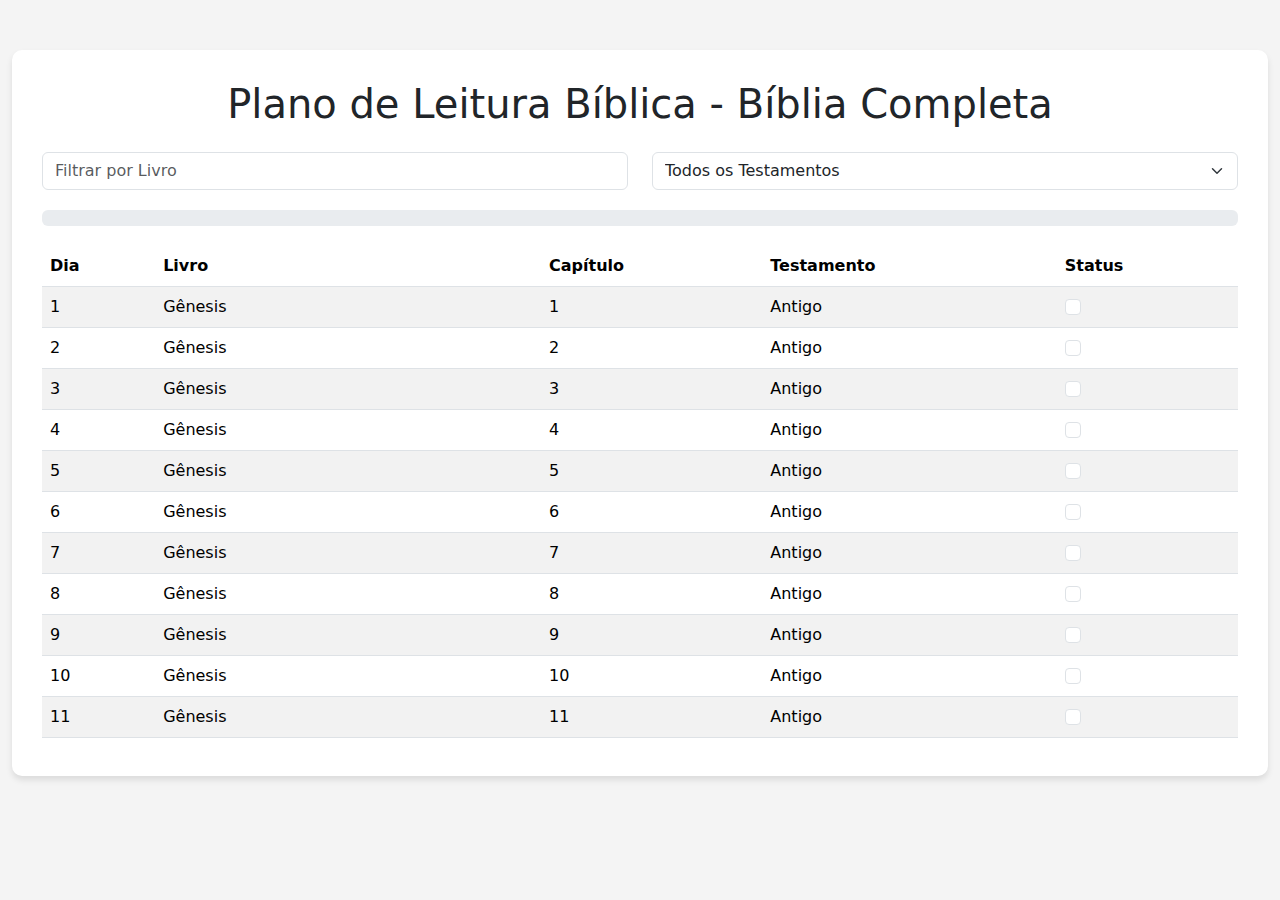
==== leitura-completa.html @ 73032c31 "1,0" ====
<!DOCTYPE html>
<html lang="pt-BR">
<head>
    <meta charset="UTF-8">
    <meta name="viewport" content="width=device-width, initial-scale=1.0">
    <title>Plano de Leitura Bíblica - Bíblia Completa</title>
    <!-- Bootstrap CSS -->
    <link href="https://cdn.jsdelivr.net/npm/bootstrap@5.2.3/dist/css/bootstrap.min.css" rel="stylesheet">
    <style>
        body { 
            background-color: #f4f4f4; 
        }
        .plano-leitura { 
            background-color: white; 
            border-radius: 10px; 
            box-shadow: 0 4px 6px rgba(0,0,0,0.1);
            padding: 30px; 
            margin-top: 50px; 
        }
        .tabela-leitura { 
            max-height: 500px; 
            overflow-y: auto; 
        }
        .progresso-container {
            margin-bottom: 20px;
        }
        .filtros {
            margin-bottom: 20px;
        }
    </style>
</head>
<body>
    <div class="container-fluid">
        <div class="plano-leitura">
            <h1 class="text-center mb-4">Plano de Leitura Bíblica - Bíblia Completa</h1>
            
            <div class="row filtros">
                <div class="col-md-6">
                    <input type="text" id="filtro-livro" class="form-control" placeholder="Filtrar por Livro">
                </div>
                <div class="col-md-6">
                    <select id="filtro-testamento" class="form-select">
                        <option value="">Todos os Testamentos</option>
                        <option value="Antigo">Antigo Testamento</option>
                        <option value="Novo">Novo Testamento</option>
                    </select>
                </div>
            </div>

            <div class="progresso-container">
                <div class="progress">
                    <div id="progress-bar" class="progress-bar" role="progressbar" style="width: 0%">0%</div>
                </div>
            </div>

            <div class="tabela-leitura">
                <table class="table table-striped table-hover">
                    <thead>
                        <tr>
                            <th>Dia</th>
                            <th>Livro</th>
                            <th>Capítulo</th>
                            <th>Testamento</th>
                            <th>Status</th>
                        </tr>
                    </thead>
                    <tbody id="tabelaLeitura">
                        <!-- Conteúdo será preenchido por JavaScript -->
                    </tbody>
                </table>
            </div>
        </div>
    </div>

    <!-- Bootstrap JS -->
    <script src="https://cdn.jsdelivr.net/npm/bootstrap@5.2.3/dist/js/bootstrap.bundle.min.js"></script>
    
    <script>
        // Plano de Leitura Bíblica Completo
        const planoDeLeitura = (() => {
            const livrosAntigo = [
                "Gênesis", "Êxodo", "Levítico", "Números", "Deuteronômio", 
                "Josué", "Juízes", "Rute", "1 Samuel", "2 Samuel", 
                "1 Reis", "2 Reis", "1 Crônicas", "2 Crônicas", "Esdras", 
                "Neemias", "Ester", "Jó", "Salmos", "Provérbios", 
                "Eclesiastes", "Cantares", "Isaías", "Jeremias", "Lamentações", 
                "Ezequiel", "Daniel", "Oséias", "Joel", "Amós", 
                "Obadias", "Jonas", "Miqueias", "Naum", "Habacuque", 
                "Sofonias", "Ageu", "Zacarias", "Malaquias"
            ];

            const livrosNovo = [
                "Mateus", "Marcos", "Lucas", "João", "Atos", 
                "Romanos", "1 Coríntios", "2 Coríntios", "Gálatas", "Efésios", 
                "Filipenses", "Colossenses", "1 Tessalonicenses", "2 Tessalonicenses", 
                "1 Timóteo", "2 Timóteo", "Tito", "Filemom", "Hebreus", 
                "Tiago", "1 Pedro", "2 Pedro", "1 João", "2 João", 
                "3 João", "Judas", "Apocalipse"
            ];

            function gerarPlanoDeLeitura() {
                const planoCompleto = [];
                let diaAtual = 1;

                // Função para obter número de capítulos
                function obterCapitulos(livro) {
                    const capitulos = {
                        "Gênesis": 50, "Êxodo": 40, "Levítico": 27, "Números": 36, 
                        "Deuteronômio": 34, "Josué": 24, "Juízes": 21, "Rute": 4, 
                        "1 Samuel": 31, "2 Samuel": 24, "1 Reis": 22, "2 Reis": 25, 
                        "1 Crônicas": 29, "2 Crônicas": 36, "Esdras": 10, "Neemias": 13, 
                        "Ester": 10, "Jó": 42, "Salmos": 150, "Provérbios": 31, 
                        "Eclesiastes": 12, "Cantares": 8, "Isaías": 66, "Jeremias": 52, 
                        "Lamentações": 5, "Ezequiel": 48, "Daniel": 12, "Oséias": 14, 
                        "Joel": 3, "Amós": 9, "Obadias": 1, "Jonas": 4, "Miqueias": 7, 
                        "Naum": 3, "Habacuque": 3, "Sofonias": 3, "Ageu": 2, 
                        "Zacarias": 14, "Malaquias": 4,

                        "Mateus": 28, "Marcos": 16, "Lucas": 24, "João": 21, "Atos": 28, 
                        "Romanos": 16, "1 Coríntios": 16, "2 Coríntios": 13, "Gálatas": 6, 
                        "Efésios": 6, "Filipenses": 4, "Colossenses": 4, 
                        "1 Tessalonicenses": 5, "2 Tessalonicenses": 3, 
                        "1 Timóteo": 6, "2 Timóteo": 4, "Tito": 3, "Filemom": 1, 
                        "Hebreus": 13, "Tiago": 5, "1 Pedro": 5, "2 Pedro": 3, 
                        "1 João": 5, "2 João": 1, "3 João": 1, "Judas": 1, "Apocalipse": 22
                    };
                    return capitulos[livro] || 1;
                }

                // Combinar e distribuir livros
                const todosLivros = [...livrosAntigo, ...livrosNovo];
                const totalDias = 365;

                todosLivros.forEach(livro => {
                    const totalCapitulos = obterCapitulos(livro);
                    
                    for (let capitulo = 1; capitulo <= totalCapitulos; capitulo++) {
                        planoCompleto.push({
                            dia: diaAtual,
                            livro: livro,
                            capitulo: capitulo,
                            testamento: livrosAntigo.includes(livro) ? "Antigo" : "Novo"
                        });

                        diaAtual++;
                        if (diaAtual > totalDias) {
                            diaAtual = 1;
                        }
                    }
                });

                return planoCompleto;
            }

            return gerarPlanoDeLeitura();
        })();

        function preencherTabelaLeitura(dadosFiltrados) {
            const tbody = document.getElementById('tabelaLeitura');
            tbody.innerHTML = ''; // Limpar conteúdo anterior

            dadosFiltrados.forEach(leitura => {
                const tr = document.createElement('tr');
                tr.innerHTML = `
                    <td>${leitura.dia}</td>
                    <td>${leitura.livro}</td>
                    <td>${leitura.capitulo}</td>
                    <td>${leitura.testamento}</td>
                    <td>
                        <input type="checkbox" class="form-check-input leitura-check" 
                               data-dia="${leitura.dia}" data-livro="${leitura.livro}">
                    </td>
                `;
                tbody.appendChild(tr);
            });

            configurarProgresso();
        }

        function configurarFiltros() {
            const filtroLivro = document.getElementById('filtro-livro');
            const filtroTestamento = document.getElementById('filtro-testamento');

            function filtrarPlano() {
                const termoBusca = filtroLivro.value.toLowerCase();
                const testamentoSelecionado = filtroTestamento.value;

                const dadosFiltrados = planoDeLeitura.filter(leitura => {
                    const correspondeLivro = leitura.livro.toLowerCase().includes(termoBusca);
                    const correspondeTeste = testamentoSelecionado === "" || 
                        leitura.testamento === testamentoSelecionado;
                    
                    return correspondeLivro && correspondeTeste;
                });

                preencherTabelaLeitura(dadosFiltrados);
            }

            filtroLivro.addEventListener('input', filtrarPlano);
            filtroTestamento.addEventListener('change', filtrarPlano);
        }

        function configurarProgresso() {
            const checkboxes = document.querySelectorAll('.leitura-check');
            const progressBar = document.getElementById('progress-bar');

            // Carregar estado salvo
            checkboxes.forEach(checkbox => {
                const dia = checkbox.getAttribute('data-dia');
                const livro = checkbox.getAttribute('data-livro');
                const chave = `leitura_${livro}_dia_${dia}`;
                const lido = localStorage.getItem(chave);
                checkbox.checked = lido === 'true';
            });

            // Atualizar progresso
            function atualizarProgresso() {
                const totalLeituras = checkboxes.length;
                const leiturasConcluidas = Array.from(checkboxes).filter(cb => cb.checked).length;
                const porcentagem = (leiturasConcluidas / totalLeituras) * 100;

                progressBar.style.width = `${porcentagem}%`;
                progressBar.textContent = `${porcentagem.toFixed(0)}%`;
            }

            // Evento de mudança para cada checkbox
            checkboxes.forEach(checkbox => {
                checkbox.addEventListener('change', function() {
                    const dia = this.getAttribute('data-dia');
                    const livro = this.getAttribute('data-livro');
                    const chave = `leitura_${livro}_dia_${dia}`;
                    localStorage.setItem(chave, this.checked);
                    atualizarProgresso();
                });
            });

            // Chamar uma vez para configurar o progresso inicial
            atualizarProgresso();
        }

        // Inicialização
        document.addEventListener('DOMContentLoaded', () => {
            preencherTabelaLeitura(planoDeLeitura);
            configurarFiltros();
        });
    </script>
</body>
</html>
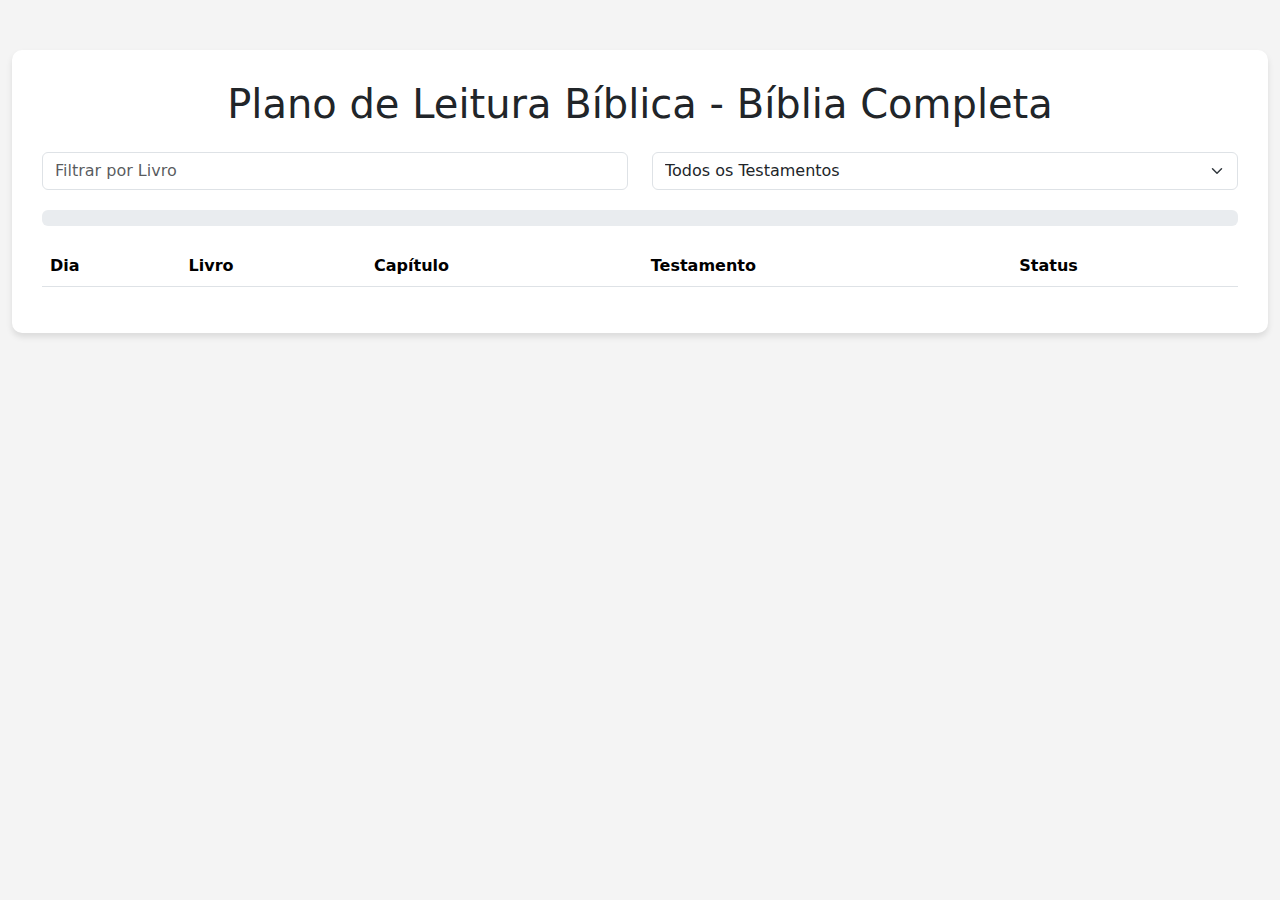
==== commit 58cadb97: "Update leitura-completa.html" ====
--- a/leitura-completa.html
+++ b/leitura-completa.html
@@ -76,173 +76,569 @@
     <script src="https://cdn.jsdelivr.net/npm/bootstrap@5.2.3/dist/js/bootstrap.bundle.min.js"></script>
     
     <script>
-        // Plano de Leitura Bíblica Completo
-        const planoDeLeitura = (() => {
-            const livrosAntigo = [
-                "Gênesis", "Êxodo", "Levítico", "Números", "Deuteronômio", 
-                "Josué", "Juízes", "Rute", "1 Samuel", "2 Samuel", 
-                "1 Reis", "2 Reis", "1 Crônicas", "2 Crônicas", "Esdras", 
-                "Neemias", "Ester", "Jó", "Salmos", "Provérbios", 
-                "Eclesiastes", "Cantares", "Isaías", "Jeremias", "Lamentações", 
-                "Ezequiel", "Daniel", "Oséias", "Joel", "Amós", 
-                "Obadias", "Jonas", "Miqueias", "Naum", "Habacuque", 
-                "Sofonias", "Ageu", "Zacarias", "Malaquias"
-            ];
-
-            const livrosNovo = [
-                "Mateus", "Marcos", "Lucas", "João", "Atos", 
-                "Romanos", "1 Coríntios", "2 Coríntios", "Gálatas", "Efésios", 
-                "Filipenses", "Colossenses", "1 Tessalonicenses", "2 Tessalonicenses", 
-                "1 Timóteo", "2 Timóteo", "Tito", "Filemom", "Hebreus", 
-                "Tiago", "1 Pedro", "2 Pedro", "1 João", "2 João", 
-                "3 João", "Judas", "Apocalipse"
-            ];
-
-            function gerarPlanoDeLeitura() {
-                const planoCompleto = [];
-                let diaAtual = 1;
-
-                // Função para obter número de capítulos
-                function obterCapitulos(livro) {
-                    const capitulos = {
-                        "Gênesis": 50, "Êxodo": 40, "Levítico": 27, "Números": 36, 
-                        "Deuteronômio": 34, "Josué": 24, "Juízes": 21, "Rute": 4, 
-                        "1 Samuel": 31, "2 Samuel": 24, "1 Reis": 22, "2 Reis": 25, 
-                        "1 Crônicas": 29, "2 Crônicas": 36, "Esdras": 10, "Neemias": 13, 
-                        "Ester": 10, "Jó": 42, "Salmos": 150, "Provérbios": 31, 
-                        "Eclesiastes": 12, "Cantares": 8, "Isaías": 66, "Jeremias": 52, 
-                        "Lamentações": 5, "Ezequiel": 48, "Daniel": 12, "Oséias": 14, 
-                        "Joel": 3, "Amós": 9, "Obadias": 1, "Jonas": 4, "Miqueias": 7, 
-                        "Naum": 3, "Habacuque": 3, "Sofonias": 3, "Ageu": 2, 
-                        "Zacarias": 14, "Malaquias": 4,
-
-                        "Mateus": 28, "Marcos": 16, "Lucas": 24, "João": 21, "Atos": 28, 
-                        "Romanos": 16, "1 Coríntios": 16, "2 Coríntios": 13, "Gálatas": 6, 
-                        "Efésios": 6, "Filipenses": 4, "Colossenses": 4, 
-                        "1 Tessalonicenses": 5, "2 Tessalonicenses": 3, 
-                        "1 Timóteo": 6, "2 Timóteo": 4, "Tito": 3, "Filemom": 1, 
-                        "Hebreus": 13, "Tiago": 5, "1 Pedro": 5, "2 Pedro": 3, 
-                        "1 João": 5, "2 João": 1, "3 João": 1, "Judas": 1, "Apocalipse": 22
-                    };
-                    return capitulos[livro] || 1;
-                }
-
-                // Combinar e distribuir livros
-                const todosLivros = [...livrosAntigo, ...livrosNovo];
-                const totalDias = 365;
-
-                todosLivros.forEach(livro => {
-                    const totalCapitulos = obterCapitulos(livro);
-                    
-                    for (let capitulo = 1; capitulo <= totalCapitulos; capitulo++) {
-                        planoCompleto.push({
-                            dia: diaAtual,
-                            livro: livro,
-                            capitulo: capitulo,
-                            testamento: livrosAntigo.includes(livro) ? "Antigo" : "Novo"
-                        });
-
-                        diaAtual++;
-                        if (diaAtual > totalDias) {
-                            diaAtual = 1;
-                        }
-                    }
-                });
-
-                return planoCompleto;
-            }
-
-            return gerarPlanoDeLeitura();
-        })();
-
-        function preencherTabelaLeitura(dadosFiltrados) {
-            const tbody = document.getElementById('tabelaLeitura');
-            tbody.innerHTML = ''; // Limpar conteúdo anterior
-
-            dadosFiltrados.forEach(leitura => {
-                const tr = document.createElement('tr');
-                tr.innerHTML = `
-                    <td>${leitura.dia}</td>
-                    <td>${leitura.livro}</td>
-                    <td>${leitura.capitulo}</td>
-                    <td>${leitura.testamento}</td>
-                    <td>
-                        <input type="checkbox" class="form-check-input leitura-check" 
-                               data-dia="${leitura.dia}" data-livro="${leitura.livro}">
-                    </td>
-                `;
-                tbody.appendChild(tr);
-            });
-
-            configurarProgresso();
+        // Plano de Leitura Completo - 365 dias
+        const planoLeitura = [
+            // Janeiro (Dias 1-31)
+            { dia: 1, leitura: "Gênesis 1-3" },
+            { dia: 2, leitura: "Gênesis 4-7" },
+            { dia: 3, leitura: "Gênesis 8-11" },
+            { dia: 4, leitura: "Gênesis 12-15" },
+            { dia: 5, leitura: "Gênesis 16-18" },
+            { dia: 6, leitura: "Gênesis 19-21" },
+            { dia: 7, leitura: "Gênesis 22-24" },
+            { dia: 8, leitura: "Gênesis 25-27" },
+            { dia: 9, leitura: "Gênesis 28-30" },
+            { dia: 10, leitura: "Gênesis 31-33" },
+            { dia: 11, leitura: "Gênesis 34-36" },
+            { dia: 12, leitura: "Gênesis 37-39" },
+            { dia: 13, leitura: "Gênesis 40-42" },
+            { dia: 14, leitura: "Gênesis 43-45" },
+            { dia: 15, leitura: "Gênesis 46-47" },
+            { dia: 16, leitura: "Gênesis 48-50" },
+            { dia: 17, leitura: "Êxodo 1-4" },
+            { dia: 18, leitura: "Êxodo 5-7" },
+            { dia: 19, leitura: "Êxodo 8-10" },
+            { dia: 20, leitura: "Êxodo 11-13" },
+            { dia: 21, leitura: "Êxodo 14-17" },
+            { dia: 22, leitura: "Êxodo 18-20" },
+            { dia: 23, leitura: "Êxodo 21-24" },
+            { dia: 24, leitura: "Êxodo 25-27" },
+            { dia: 25, leitura: "Êxodo 28-31" },
+            { dia: 26, leitura: "Êxodo 32-34" },
+            { dia: 27, leitura: "Êxodo 35-37" },
+            { dia: 28, leitura: "Êxodo 38-40" },
+            { dia: 29, leitura: "Levítico 1-4" },
+            { dia: 30, leitura: "Levítico 5-7" },
+            { dia: 31, leitura: "Levítico 8-10" },
+    
+            // Fevereiro (Dias 32-59)
+            { dia: 32, leitura: "Levítico 11-13" },
+            { dia: 33, leitura: "Levítico 14-16" },
+            { dia: 34, leitura: "Levítico 17-19" },
+            { dia: 35, leitura: "Levítico 20-23" },
+            { dia: 36, leitura: "Levítico 24-27" },
+            { dia: 37, leitura: "Números 1-4" },
+            { dia: 38, leitura: "Números 5-7" },
+            { dia: 39, leitura: "Números 8-10" },
+            { dia: 40, leitura: "Números 11-13" },
+            { dia: 41, leitura: "Números 14-16" },
+            { dia: 42, leitura: "Números 17-19" },
+            { dia: 43, leitura: "Números 20-22" },
+            { dia: 44, leitura: "Números 23-25" },
+            { dia: 45, leitura: "Números 26-28" },
+            { dia: 46, leitura: "Números 29-31" },
+            { dia: 47, leitura: "Números 32-34" },
+            { dia: 48, leitura: "Números 35-36" },
+            { dia: 49, leitura: "Deuteronômio 1-3" },
+            { dia: 50, leitura: "Deuteronômio 4-6" },
+            { dia: 51, leitura: "Deuteronômio 7-9" },
+            { dia: 52, leitura: "Deuteronômio 10-12" },
+            { dia: 53, leitura: "Deuteronômio 13-15" },
+            { dia: 54, leitura: "Deuteronômio 16-18" },
+            { dia: 55, leitura: "Deuteronômio 19-21" },
+            { dia: 56, leitura: "Deuteronômio 22-24" },
+            { dia: 57, leitura: "Deuteronômio 25-27" },
+            { dia: 58, leitura: "Deuteronômio 28-30" },
+            { dia: 59, leitura: "Deuteronômio 31-34" },
+    
+            // Março (Dias 60-90)
+            { dia: 60, leitura: "Josué 1-4" },
+            { dia: 61, leitura: "Josué 5-7" },
+            { dia: 62, leitura: "Josué 8-10" },
+            { dia: 63, leitura: "Josué 11-13" },
+            { dia: 64, leitura: "Josué 14-17" },
+            { dia: 65, leitura: "Josué 18-21" },
+            { dia: 66, leitura: "Josué 22-24" },
+            { dia: 67, leitura: "Juízes 1-3" },
+            { dia: 68, leitura: "Juízes 4-6" },
+            { dia: 69, leitura: "Juízes 7-9" },
+            { dia: 70, leitura: "Juízes 10-12" },
+            { dia: 71, leitura: "Juízes 13-15" },
+            { dia: 72, leitura: "Juízes 16-18" },
+            { dia: 73, leitura: "Juízes 19-21" },
+            { dia: 74, leitura: "Rute 1-4" },
+            { dia: 75, leitura: "1 Samuel 1-3" },
+            { dia: 76, leitura: "1 Samuel 4-7" },
+            { dia: 77, leitura: "1 Samuel 8-10" },
+            { dia: 78, leitura: "1 Samuel 11-13" },
+            { dia: 79, leitura: "1 Samuel 14-16" },
+            { dia: 80, leitura: "1 Samuel 17-19" },
+            { dia: 81, leitura: "1 Samuel 20-22" },
+            { dia: 82, leitura: "1 Samuel 23-25" },
+            { dia: 83, leitura: "1 Samuel 26-28" },
+            { dia: 84, leitura: "1 Samuel 29-31" },
+            { dia: 85, leitura: "2 Samuel 1-3" },
+            { dia: 86, leitura: "2 Samuel 4-7" },
+            { dia: 87, leitura: "2 Samuel 8-11" },
+            { dia: 88, leitura: "2 Samuel 12-14" },
+            { dia: 89, leitura: "2 Samuel 15-17" },
+            { dia: 90, leitura: "2 Samuel 18-20" },
+    
+            // Abril (Dias 91-120)
+            { dia: 91, leitura: "2 Samuel 21-24" },
+            { dia: 92, leitura: "1 Reis 1-3" },
+            { dia: 93, leitura: "1 Reis 4-6" },
+            { dia: 94, leitura: "1 Reis 7-9" },
+            { dia: 95, leitura: "1 Reis 10-12" },
+            { dia: 96, leitura: "1 Reis 13-15" },
+            { dia: 97, leitura: "1 Reis 16-18" },
+            { dia: 98, leitura: "1 Reis 19-22" },
+            { dia: 99, leitura: "2 Reis 1-3" },
+            { dia: 100, leitura: "2 Reis 4-6" },
+            { dia: 101, leitura: "2 Reis 7-9" },
+            { dia: 102, leitura: "2 Reis 10-12" },
+            { dia: 103, leitura: "2 Reis 13-15" },
+            { dia: 104, leitura: "2 Reis 16-18" },
+            { dia: 105, leitura: "2 Reis 19-21" },
+            { dia: 106, leitura: "2 Reis 22-25" },
+            { dia: 107, leitura: "1 Crônicas 1-3" },
+            { dia: 108, leitura: "1 Crônicas 4-6" },
+            { dia: 109, leitura: "1 Crônicas 7-9" },
+            { dia: 110, leitura: "1 Crônicas 10-13" },
+            { dia: 111, leitura: "1 Crônicas 14-16" },
+            { dia: 112, leitura: "1 Crônicas 17-19" },
+            { dia: 113, leitura: "1 Crônicas 20-23" },
+            { dia: 114, leitura: "1 Crônicas 24-26" },
+            { dia: 115, leitura: "1 Crônicas 27-29" },
+            { dia: 116, leitura: "2 Crônicas 1-4" },
+            { dia: 117, leitura: "2 Crônicas 5-7" },
+            { dia: 118, leitura: "2 Crônicas 8-11" },
+            { dia: 119, leitura: "2 Crônicas 12-15" },
+            { dia: 120, leitura: "2 Crônicas 16-19" },
+    
+            // Maio (Dias 121-151)
+            { dia: 121, leitura: "2 Crônicas 20-22" },
+            { dia: 122, leitura: "2 Crônicas 23-25" },
+            { dia: 123, leitura: "2 Crônicas 26-28" },
+            { dia: 124, leitura: "2 Crônicas 29-31" },
+            { dia: 125, leitura: "2 Crônicas 32-34" },
+            { dia: 126, leitura: "2 Crônicas 35-36" },
+            { dia: 127, leitura: "Esdras 1-4" },
+            { dia: 128, leitura: "Esdras 5-7" },
+            { dia: 129, leitura: "Esdras 8-10" },
+            { dia: 130, leitura: "Neemias 1-3" },
+            { dia: 131, leitura: "Neemias 4-6" },
+            { dia: 132, leitura: "Neemias 7-9" },
+            { dia: 133, leitura: "Neemias 10-13" },
+            { dia: 134, leitura: "Ester 1-3" },
+            { dia: 135, leitura: "Ester 4-7" },
+            { dia: 136, leitura: "Ester 8-10" },
+            { dia: 137, leitura: "Jó 1-4" },
+            { dia: 138, leitura: "Jó 5-7" },
+            { dia: 139, leitura: "Jó 8-10" },
+            { dia: 140, leitura: "Jó 11-13" },
+            { dia: 141, leitura: "Jó 14-16" },
+            { dia: 142, leitura: "Jó 17-20" },
+            { dia: 143, leitura: "Jó 21-24" },
+            { dia: 144, leitura: "Jó 25-28" },
+            { dia: 145, leitura: "Jó 29-31" },
+            { dia: 146, leitura: "Jó 32-34" },
+            { dia: 147, leitura: "Jó 35-37" },
+            { dia: 148, leitura: "Jó 38-39" },
+            { dia: 149, leitura: "Jó 40-42" },
+            { dia: 150, leitura: "Salmos 1-3" },
+            { dia: 151, leitura: "Salmos 4-6" },
+            <script>
+    // Plano de Leitura Completo - 365 dias
+    const planoLeitura = [
+        // Janeiro (Dias 1-31)
+        { dia: 1, leitura: "Gênesis 1-3" },
+        { dia: 2, leitura: "Gênesis 4-7" },
+        { dia: 3, leitura: "Gênesis 8-11" },
+        { dia: 4, leitura: "Gênesis 12-15" },
+        { dia: 5, leitura: "Gênesis 16-18" },
+        { dia: 6, leitura: "Gênesis 19-21" },
+        { dia: 7, leitura: "Gênesis 22-24" },
+        { dia: 8, leitura: "Gênesis 25-27" },
+        { dia: 9, leitura: "Gênesis 28-30" },
+        { dia: 10, leitura: "Gênesis 31-33" },
+        { dia: 11, leitura: "Gênesis 34-36" },
+        { dia: 12, leitura: "Gênesis 37-39" },
+        { dia: 13, leitura: "Gênesis 40-42" },
+        { dia: 14, leitura: "Gênesis 43-45" },
+        { dia: 15, leitura: "Gênesis 46-47" },
+        { dia: 16, leitura: "Gênesis 48-50" },
+        { dia: 17, leitura: "Êxodo 1-4" },
+        { dia: 18, leitura: "Êxodo 5-7" },
+        { dia: 19, leitura: "Êxodo 8-10" },
+        { dia: 20, leitura: "Êxodo 11-13" },
+        { dia: 21, leitura: "Êxodo 14-17" },
+        { dia: 22, leitura: "Êxodo 18-20" },
+        { dia: 23, leitura: "Êxodo 21-24" },
+        { dia: 24, leitura: "Êxodo 25-27" },
+        { dia: 25, leitura: "Êxodo 28-31" },
+        { dia: 26, leitura: "Êxodo 32-34" },
+        { dia: 27, leitura: "Êxodo 35-37" },
+        { dia: 28, leitura: "Êxodo 38-40" },
+        { dia: 29, leitura: "Levítico 1-4" },
+        { dia: 30, leitura: "Levítico 5-7" },
+        { dia: 31, leitura: "Levítico 8-10" },
+
+        // Fevereiro (Dias 32-59)
+        { dia: 32, leitura: "Levítico 11-13" },
+        { dia: 33, leitura: "Levítico 14-16" },
+        { dia: 34, leitura: "Levítico 17-19" },
+        { dia: 35, leitura: "Levítico 20-23" },
+        { dia: 36, leitura: "Levítico 24-27" },
+        { dia: 37, leitura: "Números 1-4" },
+        { dia: 38, leitura: "Números 5-7" },
+        { dia: 39, leitura: "Números 8-10" },
+        { dia: 40, leitura: "Números 11-13" },
+        { dia: 41, leitura: "Números 14-16" },
+        { dia: 42, leitura: "Números 17-19" },
+        { dia: 43, leitura: "Números 20-22" },
+        { dia: 44, leitura: "Números 23-25" },
+        { dia: 45, leitura: "Números 26-28" },
+        { dia: 46, leitura: "Números 29-31" },
+        { dia: 47, leitura: "Números 32-34" },
+        { dia: 48, leitura: "Números 35-36" },
+        { dia: 49, leitura: "Deuteronômio 1-3" },
+        { dia: 50, leitura: "Deuteronômio 4-6" },
+        { dia: 51, leitura: "Deuteronômio 7-9" },
+        { dia: 52, leitura: "Deuteronômio 10-12" },
+        { dia: 53, leitura: "Deuteronômio 13-15" },
+        { dia: 54, leitura: "Deuteronômio 16-18" },
+        { dia: 55, leitura: "Deuteronômio 19-21" },
+        { dia: 56, leitura: "Deuteronômio 22-24" },
+        { dia: 57, leitura: "Deuteronômio 25-27" },
+        { dia: 58, leitura: "Deuteronômio 28-30" },
+        { dia: 59, leitura: "Deuteronômio 31-34" },
+
+        // Março (Dias 60-90)
+        { dia: 60, leitura: "Josué 1-4" },
+        { dia: 61, leitura: "Josué 5-7" },
+        { dia: 62, leitura: "Josué 8-10" },
+        { dia: 63, leitura: "Josué 11-13" },
+        { dia: 64, leitura: "Josué 14-17" },
+        { dia: 65, leitura: "Josué 18-21" },
+        { dia: 66, leitura: "Josué 22-24" },
+        { dia: 67, leitura: "Juízes 1-3" },
+        { dia: 68, leitura: "Juízes 4-6" },
+        { dia: 69, leitura: "Juízes 7-9" },
+        { dia: 70, leitura: "Juízes 10-12" },
+        { dia: 71, leitura: "Juízes 13-15" },
+        { dia: 72, leitura: "Juízes 16-18" },
+        { dia: 73, leitura: "Juízes 19-21" },
+        { dia: 74, leitura: "Rute 1-4" },
+        { dia: 75, leitura: "1 Samuel 1-3" },
+        { dia: 76, leitura: "1 Samuel 4-7" },
+        { dia: 77, leitura: "1 Samuel 8-10" },
+        { dia: 78, leitura: "1 Samuel 11-13" },
+        { dia: 79, leitura: "1 Samuel 14-16" },
+        { dia: 80, leitura: "1 Samuel 17-19" },
+        { dia: 81, leitura: "1 Samuel 20-22" },
+        { dia: 82, leitura: "1 Samuel 23-25" },
+        { dia: 83, leitura: "1 Samuel 26-28" },
+        { dia: 84, leitura: "1 Samuel 29-31" },
+        { dia: 85, leitura: "2 Samuel 1-3" },
+        { dia: 86, leitura: "2 Samuel 4-7" },
+        { dia: 87, leitura: "2 Samuel 8-11" },
+        { dia: 88, leitura: "2 Samuel 12-14" },
+        { dia: 89, leitura: "2 Samuel 15-17" },
+        { dia: 90, leitura: "2 Samuel 18-20" },
+
+        // Abril (Dias 91-120)
+        { dia: 91, leitura: "2 Samuel 21-24" },
+        { dia: 92, leitura: "1 Reis 1-3" },
+        { dia: 93, leitura: "1 Reis 4-6" },
+        { dia: 94, leitura: "1 Reis 7-9" },
+        { dia: 95, leitura: "1 Reis 10-12" },
+        { dia: 96, leitura: "1 Reis 13-15" },
+        { dia: 97, leitura: "1 Reis 16-18" },
+        { dia: 98, leitura: "1 Reis 19-22" },
+        { dia: 99, leitura: "2 Reis 1-3" },
+        { dia: 100, leitura: "2 Reis 4-6" },
+        { dia: 101, leitura: "2 Reis 7-9" },
+        { dia: 102, leitura: "2 Reis 10-12" },
+        { dia: 103, leitura: "2 Reis 13-15" },
+        { dia: 104, leitura: "2 Reis 16-18" },
+        { dia: 105, leitura: "2 Reis 19-21" },
+        { dia: 106, leitura: "2 Reis 22-25" },
+        { dia: 107, leitura: "1 Crônicas 1-3" },
+        { dia: 108, leitura: "1 Crônicas 4-6" },
+        { dia: 109, leitura: "1 Crônicas 7-9" },
+        { dia: 110, leitura: "1 Crônicas 10-13" },
+        { dia: 111, leitura: "1 Crônicas 14-16" },
+        { dia: 112, leitura: "1 Crônicas 17-19" },
+        { dia: 113, leitura: "1 Crônicas 20-23" },
+        { dia: 114, leitura: "1 Crônicas 24-26" },
+        { dia: 115, leitura: "1 Crônicas 27-29" },
+        { dia: 116, leitura: "2 Crônicas 1-4" },
+        { dia: 117, leitura: "2 Crônicas 5-7" },
+        { dia: 118, leitura: "2 Crônicas 8-11" },
+        { dia: 119, leitura: "2 Crônicas 12-15" },
+        { dia: 120, leitura: "2 Crônicas 16-19" },
+
+        // Maio (Dias 121-151)
+        { dia: 121, leitura: "2 Crônicas 20-22" },
+        { dia: 122, leitura: "2 Crônicas 23-25" },
+        { dia: 123, leitura: "2 Crônicas 26-28" },
+        { dia: 124, leitura: "2 Crônicas 29-31" },
+        { dia: 125, leitura: "2 Crônicas 32-34" },
+        { dia: 126, leitura: "2 Crônicas 35-36" },
+        { dia: 127, leitura: "Esdras 1-4" },
+        { dia: 128, leitura: "Esdras 5-7" },
+        { dia: 129, leitura: "Esdras 8-10" },
+        { dia: 130, leitura: "Neemias 1-3" },
+        { dia: 131, leitura: "Neemias 4-6" },
+        { dia: 132, leitura: "Neemias 7-9" },
+        { dia: 133, leitura: "Neemias 10-13" },
+        { dia: 134, leitura: "Ester 1-3" },
+        { dia: 135, leitura: "Ester 4-7" },
+        { dia: 136, leitura: "Ester 8-10" },
+        { dia: 137, leitura: "Jó 1-4" },
+        { dia: 138, leitura: "Jó 5-7" },
+        { dia: 139, leitura: "Jó 8-10" },
+        { dia: 140, leitura: "Jó 11-13" },
+        { dia: 141, leitura: "Jó 14-16" },
+        { dia: 142, leitura: "Jó 17-20" },
+        { dia: 143, leitura: "Jó 21-24" },
+        { dia: 144, leitura: "Jó 25-28" },
+        { dia: 145, leitura: "Jó 29-31"},
+        { dia: 146, leitura: "Jó 32-34" },
+            { dia: 147, leitura: "Jó 35-37" },
+            { dia: 148, leitura: "Jó 38-42" },
+            { dia: 149, leitura: "Salmos 1-5" },
+            { dia: 150, leitura: "Salmos 6-10" },
+            { dia: 151, leitura: "Salmos 11-15" },
+            { dia: 152, leitura: "Salmos 16-20" },
+            { dia: 153, leitura: "Salmos 21-25" },
+            { dia: 154, leitura: "Salmos 26-30" },
+            { dia: 155, leitura: "Salmos 31-35" },
+            { dia: 156, leitura: "Salmos 36-40" },
+            { dia: 157, leitura: "Salmos 41-45" },
+            { dia: 158, leitura: "Salmos 46-50" },
+            { dia: 159, leitura: "Salmos 51-55" },
+            { dia: 160, leitura: "Salmos 56-60" },
+            { dia: 161, leitura: "Salmos 61-65" },
+            { dia: 162, leitura: "Salmos 66-70" },
+            { dia: 163, leitura: "Salmos 71-75" },
+            { dia: 164, leitura: "Salmos 76-80" },
+            { dia: 165, leitura: "Salmos 81-85" },
+            { dia: 166, leitura: "Salmos 86-90" },
+            { dia: 167, leitura: "Salmos 91-95" },
+            { dia: 168, leitura: "Salmos 96-100" },
+            { dia: 169, leitura: "Salmos 101-105" },
+            { dia: 170, leitura: "Salmos 106-110" },
+            { dia: 171, leitura: "Salmos 111-115" },
+            { dia: 172, leitura: "Salmos 116-120" },
+            { dia: 173, leitura: "Salmos 121-125" },
+            { dia: 174, leitura: "Salmos 126-130" },
+            { dia: 175, leitura: "Salmos 131-135" },
+            { dia: 176, leitura: "Salmos 136-140" },
+            { dia: 177, leitura: "Salmos 141-145" },
+            { dia: 178, leitura: "Salmos 146-150" },
+
+            // Junho (Dias 179-208)
+            { dia: 179, leitura: "Provérbios 1-3" },
+            { dia: 180, leitura: "Provérbios 4-6" },
+            { dia: 181, leitura: "Provérbios 7-9" },
+            { dia: 182, leitura: "Provérbios 10-12" },
+            { dia: 183, leitura: "Provérbios 13-15" },
+            { dia: 184, leitura: "Provérbios 16-18" },
+            { dia: 185, leitura: "Provérbios 19-21" },
+            { dia: 186, leitura: "Provérbios 22-24" },
+            { dia: 187, leitura: "Provérbios 25-27" },
+            { dia: 188, leitura: "Provérbios 28-30" },
+            { dia: 189, leitura: "Provérbios 31" },
+            { dia: 190, leitura: "Eclesiastes 1-3" },
+            { dia: 191, leitura: "Eclesiastes 4-6" },
+            { dia: 192, leitura: "Eclesiastes 7-9" },
+            { dia: 193, leitura: "Eclesiastes 10-12" },
+            { dia: 194, leitura: "Cantares de Salomão 1-4" },
+            { dia: 195, leitura: "Cantares de Salomão 5-8" },
+            { dia: 196, leitura: "Isaías 1-3" },
+            { dia: 197, leitura: "Isaías 4-6" },
+            { dia: 198, leitura: "Isaías 7-9" },
+            { dia:  199, leitura: "Isaías 10-12" },
+            { dia: 200, leitura: "Isaías 13-15" },
+            { dia: 201, leitura: "Isaías 16-18" },
+            { dia: 202, leitura: "Isaías 19-21" },
+            { dia: 203, leitura: "Isaías 22-24" },
+            { dia: 204, leitura: "Isaías 25-27" },
+            { dia: 205, leitura: "Isaías 28-30" },
+            { dia: 206, leitura: "Isaías 31-33" },
+            { dia: 207, leitura: "Isaías 34-36" },
+            { dia: 208, leitura: "Isaías 37-39" },
+
+            // Julho (Dias 209-239)
+            { dia: 209, leitura: "Isaías 40-42" },
+            { dia: 210, leitura: "Isaías 43-45" },
+            { dia: 211, leitura: "Isaías 46-48" },
+            { dia: 212, leitura: "Isaías 49-51" },
+            { dia: 213, leitura: "Isaías 52-54" },
+            { dia: 214, leitura: "Isaías 55-57" },
+            { dia: 215, leitura: "Isaías 58-60" },
+            { dia: 216, leitura: "Isaías 61-63" },
+            { dia: 217, leitura: "Isaías 64-66" },
+            { dia: 218, leitura: "Jeremias 1-3" },
+            { dia: 219, leitura: "Jeremias 4-6" },
+            { dia: 220, leitura: "Jeremias 7-9" },
+            { dia: 221, leitura: "Jeremias 10-12" },
+            { dia: 222, leitura: "Jeremias 13-15" },
+            { dia: 223, leitura: "Jeremias 16-18" },
+            { dia: 224, leitura: "Jeremias 19-21" },
+            { dia: 225, leitura: "Jeremias 22-24" },
+            { dia: 226, leitura: "Jeremias 25-27" },
+            { dia: 227, leitura: "Jeremias 28-30" },
+            { dia: 228, leitura: "Jeremias 31-33" },
+            { dia: 229, leitura: "Jeremias 34-36" },
+            { dia: 230, leitura: "Jeremias 37-39" },
+            { dia: 231, leitura: "Jeremias 40-42" },
+            { dia: 232, leitura: "Jeremias 43-45" },
+            { dia: 233, leitura: "Jeremias 46-48" },
+            { dia: 234, leitura: "Jeremias 49-50" },
+            { dia: 235, leitura: "Lamentações 1-3" },
+            { dia: 236, leitura: "Lamentações 4-5" },
+            { dia: 237, leitura: "Ezequiel 1-3" },
+            { dia: 238, leitura: "Ezequiel 4-6" },
+            { dia: 239, leitura: "Ezequiel 7-9" },
+
+            // Agosto (Dias 240-270)
+            { dia: 240, leitura: "Ezequiel 10-12" },
+            { dia: 241, leitura: "Ezequiel 13-15" },
+            { dia: 242, leitura: "Ezequiel 16-18" },
+            { dia: 243, leitura: "Ezequiel 19-21" },
+            { dia: 244, leitura: "Ezequiel 22-24" },
+            { dia: 245, leitura: "Ezequiel 25-27" },
+            { dia: 246, leitura: "Ezequiel 28-30" },
+            { dia: 247, leitura: "Ezequiel 31-33" },
+            { dia: 248, leitura: "Ezequiel 34-36" },
+            { dia: 249, leitura: "Ezequiel 37-39" },
+            { dia: 250, leitura: "Ezequiel 40-42" },
+            { dia: 251, leitura: "Ezequiel 43-45" },
+            { dia: 252 , leitura: "Ezequiel 46-48" },
+            { dia: 253, leitura: "Daniel 1-3" },
+            { dia: 254, leitura: "Daniel 4-6" },
+            { dia: 255, leitura: "Daniel 7-9" },
+            { dia: 256, leitura: "Daniel 10-12" },
+            { dia: 257, leitura: "Oséias 1-3" },
+            { dia: 258, leitura: "Oséias 4-6" },
+            { dia: 259, leitura: "Oséias 7-9" },
+            { dia: 260, leitura: "Oséias 10-14" },
+            { dia: 261, leitura: "Joel 1-3" },
+            { dia: 262, leitura: "Amós 1-3" },
+            { dia: 263, leitura: "Amós 4-6" },
+            { dia: 264, leitura: "Amós 7-9" },
+            { dia: 265, leitura: "Obadias" },
+            { dia: 266, leitura: "Jonas 1-4" },
+            { dia: 267, leitura: "Miquéias 1-3" },
+            { dia: 268, leitura: "Miquéias 4-7" },
+            { dia: 269, leitura: "Naum" },
+            { dia: 270, leitura: "Habacuque" },
+
+            // Setembro (Dias 271-300)
+            { dia: 271, leitura: "Sofonias" },
+            { dia: 272, leitura: "Ageu" },
+            { dia: 273, leitura: "Zacarias 1-3" },
+            { dia: 274, leitura: "Zacarias 4-6" },
+            { dia: 275, leitura: "Zacarias 7-9" },
+            { dia: 276, leitura: "Zacarias 10-12" },
+            { dia: 277, leitura: "Zacarias 13-14" },
+            { dia: 278, leitura: "Malaquias" },
+            { dia: 279, leitura: "Mateus 1-4" },
+            { dia: 280, leitura: "Mateus 5-7" },
+            { dia: 281, leitura: "Mateus 8-10" },
+            { dia: 282, leitura: "Mateus 11-13" },
+            { dia: 283, leitura: "Mateus 14-16" },
+            { dia: 284, leitura: "Mateus 17-19" },
+            { dia: 285, leitura: "Mateus 20-22" },
+            { dia: 286, leitura: "Mateus 23-25" },
+            { dia: 287, leitura: "Mateus 26-28" },
+            { dia: 288, leitura: "Marcos 1-3" },
+            { dia: 289, leitura: "Marcos 4-6" },
+            { dia: 290, leitura: "Marcos 7-9" },
+            { dia: 291, leitura: "Marcos 10-12" },
+            { dia: 292, leitura: "Marcos 13-16" },
+
+            // Outubro (Dias 293-323)
+            { dia: 293, leitura: "Lucas 1-3" },
+            { dia: 294, leitura: "Lucas 4-6" },
+            { dia: 295, leitura: "Lucas 7-9" },
+            { dia: 296, leitura: "Lucas 10-12" },
+            { dia: 297, leitura: "Lucas 13-15" },
+            { dia: 298, leitura: "Lucas 16-18" },
+            { dia: 299, leitura: "Lucas 19-21" },
+            { dia: 300, leitura: "Lucas 22-24" },
+            { dia: 301, leitura: "João 1-3" },
+            { dia: 302, leitura: "João 4-6" },
+            { dia: 303, leitura: "João 7-9" },
+            { dia: 304, leitura: "João 10-12" },
+            { dia: 305, leitura: "João 13-15" },
+            { dia: 306, leitura: "João 16-18" },
+            { dia: 307, leitura: "João 19-21" },
+            { dia: 308, leitura: "Atos 1-3" },
+            { dia: 309, leitura: "Atos 4-6" },
+            { dia: 310, leitura: "Atos 7-9" },
+            { dia: 311, leitura: "Atos 10-12" },
+            { dia: 312, leitura: "Atos 13-15" },
+            { dia: 313, leitura: "Atos 16-18" },
+            { dia: 314, leitura: "Atos 19-21" },
+            { dia: 315, leitura: "Atos 22-24" },
+            { dia: 316, leitura: "Atos 25-28" },
+            { dia: 317, leitura: "Romanos 1-3" },
+            { dia: 318, leitura: "Romanos 4-6" },
+            { dia: 319, leitura: "Romanos 7-9" },
+            { dia: 320, leitura: "Romanos 10-12" },
+            { dia: 321, leitura: "Romanos 13-16" },
+            { dia: 322, leitura: "1 Coríntios 1-3" },
+            { dia: 323, leitura: "1 Coríntios 4-6" },
+            { dia: 324, leitura: "1 Coríntios 7-9" },
+            { dia: 325, leitura: "1 Coríntios 10-12" },
+            { dia: 326, leitura: "1 Coríntios 13-16" },
+            { dia: 327, leitura: "2 Coríntios 1-3" },
+            { dia: 328, leitura: "2 Coríntios 4-6" },
+            { dia: 329, leitura: "2 Coríntios 7-9" },
+            { dia: 330, leitura: "2 Coríntios 10-13" },
+            { dia: 331, leitura: "Gálatas 1-3" },
+            { dia: 332, leitura: "Gálatas 4-6" },
+            { dia: 333, leitura: "Efésios 1-3" },
+            { dia: 334, leitura: "Efésios 4-6" },
+            { dia: 335, leitura: "Filipenses 1-4" },
+            { dia: 336, leitura: "Colossenses 1-4" },
+            { dia: 337, leitura: "1 Tessalonicenses 1-5" },
+            { dia: 338, leitura: "2 Tessalonicenses 1-3" },
+            { dia: 339, leitura: "1 Timóteo 1-6" },
+            { dia: 340, leitura: "2 Timóteo 1-4" },
+            { dia: 341, leitura: "Tito 1-3" },
+            { dia: 342, leitura: "Filemom" },
+            { dia: 343, leitura: "Hebreus 1-3" },
+            { dia: 344, leitura: "Hebreus 4-6" },
+            { dia: 345, leitura: "Hebreus 7-10" },
+            { dia: 346, leitura: "Hebreus 11-13" },
+            { dia: 347, leitura: "Tiago 1-5" },
+            { dia: 348, leitura: "1 Pedro 1-5" },
+            { dia: 349, leitura: "2 Pedro 1-3" },
+            { dia: 350, leitura: "1 João 1-5" },
+            { dia: 351, leitura: "2 João" },
+            { dia: 352, leitura: "3 João" },
+            { dia: 353, leitura: "Judas" },
+            { dia: 354, leitura: "Apocalipse 1-3" },
+            { dia: 355, leitura: "Apocalipse 4-6" },
+            { dia: 356, leitura: "Apocalipse 7-9" },
+            { dia: 357, leitura: "Apocalipse 10-12" },
+            { dia: 358, leitura: "Apocalipse 13-15" },
+            { dia: 359, leitura: "Apocalipse 16-18" },
+            { dia: 360, leitura: "Apocalipse 19-22" }
+        ];
+
+        // Função para preencher a tabela com os dados do plano de leitura
+        function preencherTabela() {
+            const tabela = document.getElementById('tabelaLeitura');
+            planoLeitura.forEach(item => {
+ const row = document.createElement('tr');
+            const cellDia = document.createElement('td');
+            const cellLeitura = document.createElement('td');
+            cellDia.textContent = item.dia;
+            cellLeitura.textContent = item.leitura;
+            row.appendChild(cellDia);
+            row.appendChild(cellLeitura);
+            tabela.appendChild(row);
+        });
         }
 
-        function configurarFiltros() {
-            const filtroLivro = document.getElementById('filtro-livro');
-            const filtroTestamento = document.getElementById('filtro-testamento');
-
-            function filtrarPlano() {
-                const termoBusca = filtroLivro.value.toLowerCase();
-                const testamentoSelecionado = filtroTestamento.value;
-
-                const dadosFiltrados = planoDeLeitura.filter(leitura => {
-                    const correspondeLivro = leitura.livro.toLowerCase().includes(termoBusca);
-                    const correspondeTeste = testamentoSelecionado === "" || 
-                        leitura.testamento === testamentoSelecionado;
-                    
-                    return correspondeLivro && correspondeTeste;
-                });
-
-                preencherTabelaLeitura(dadosFiltrados);
-            }
-
-            filtroLivro.addEventListener('input', filtrarPlano);
-            filtroTestamento.addEventListener('change', filtrarPlano);
-        }
-
-        function configurarProgresso() {
-            const checkboxes = document.querySelectorAll('.leitura-check');
-            const progressBar = document.getElementById('progress-bar');
-
-            // Carregar estado salvo
-            checkboxes.forEach(checkbox => {
-                const dia = checkbox.getAttribute('data-dia');
-                const livro = checkbox.getAttribute('data-livro');
-                const chave = `leitura_${livro}_dia_${dia}`;
-                const lido = localStorage.getItem(chave);
-                checkbox.checked = lido === 'true';
-            });
-
-            // Atualizar progresso
-            function atualizarProgresso() {
-                const totalLeituras = checkboxes.length;
-                const leiturasConcluidas = Array.from(checkboxes).filter(cb => cb.checked).length;
-                const porcentagem = (leiturasConcluidas / totalLeituras) * 100;
-
-                progressBar.style.width = `${porcentagem}%`;
-                progressBar.textContent = `${porcentagem.toFixed(0)}%`;
-            }
-
-            // Evento de mudança para cada checkbox
-            checkboxes.forEach(checkbox => {
-                checkbox.addEventListener('change', function() {
-                    const dia = this.getAttribute('data-dia');
-                    const livro = this.getAttribute('data-livro');
-                    const chave = `leitura_${livro}_dia_${dia}`;
-                    localStorage.setItem(chave, this.checked);
-                    atualizarProgresso();
-                });
-            });
-
-            // Chamar uma vez para configurar o progresso inicial
-            atualizarProgresso();
-        }
-
-        // Inicialização
-        document.addEventListener('DOMContentLoaded', () => {
-            preencherTabelaLeitura(planoDeLeitura);
-            configurarFiltros();
-        });
+        // Chama a função para preencher a tabela ao carregar a página
+        window.onload = preencherTabela;
     </script>
 </body>
 </html>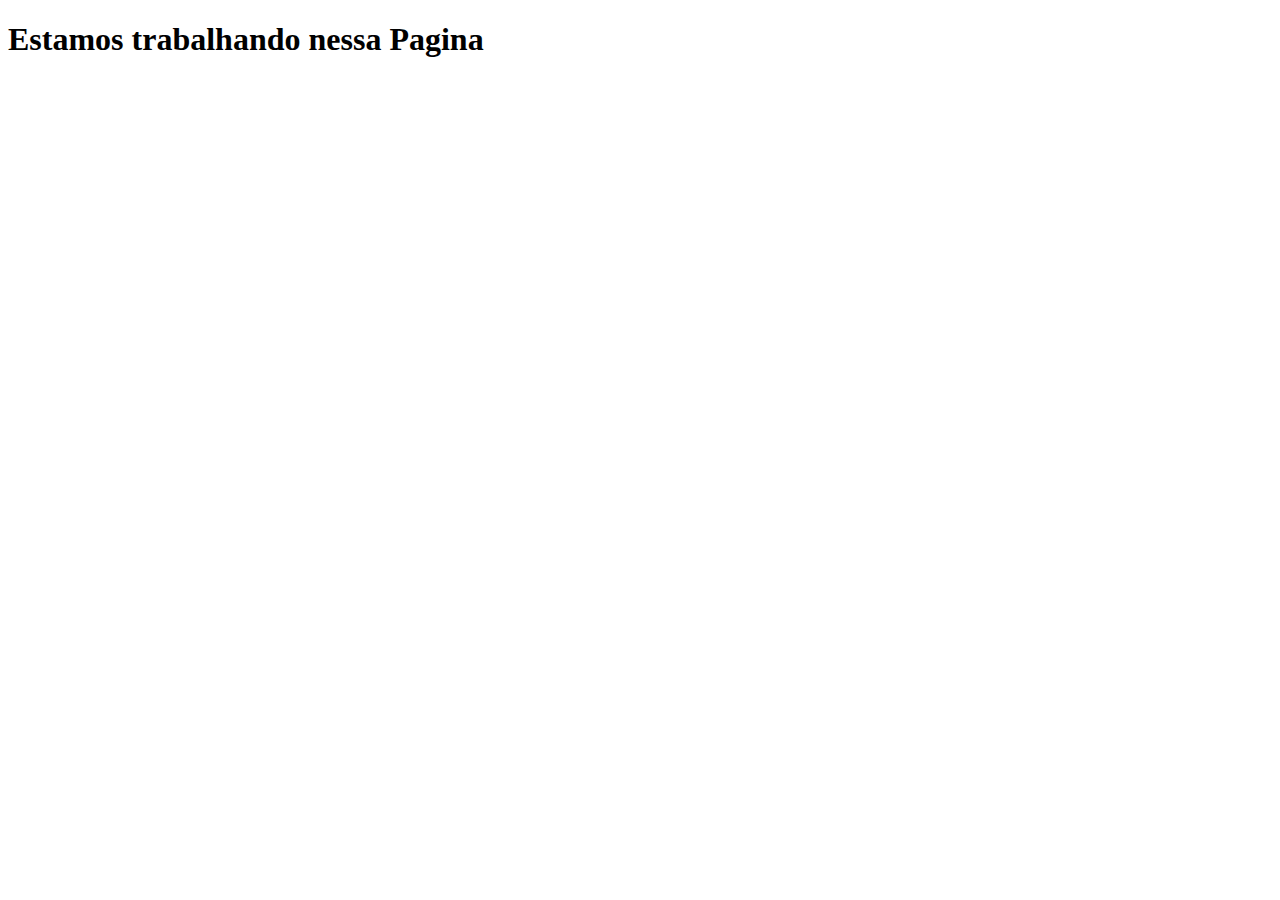
==== commit f8bcebbb: "inseirindo bootstrap" ====
--- a/leitura-completa.html
+++ b/leitura-completa.html
@@ -3,642 +3,11 @@
 <head>
     <meta charset="UTF-8">
     <meta name="viewport" content="width=device-width, initial-scale=1.0">
-    <title>Plano de Leitura Bíblica - Bíblia Completa</title>
-    <!-- Bootstrap CSS -->
-    <link href="https://cdn.jsdelivr.net/npm/bootstrap@5.2.3/dist/css/bootstrap.min.css" rel="stylesheet">
-    <style>
-        body { 
-            background-color: #f4f4f4; 
-        }
-        .plano-leitura { 
-            background-color: white; 
-            border-radius: 10px; 
-            box-shadow: 0 4px 6px rgba(0,0,0,0.1);
-            padding: 30px; 
-            margin-top: 50px; 
-        }
-        .tabela-leitura { 
-            max-height: 500px; 
-            overflow-y: auto; 
-        }
-        .progresso-container {
-            margin-bottom: 20px;
-        }
-        .filtros {
-            margin-bottom: 20px;
-        }
-    </style>
+    <title>Plano de Leitura Bíblica</title>
 </head>
 <body>
-    <div class="container-fluid">
-        <div class="plano-leitura">
-            <h1 class="text-center mb-4">Plano de Leitura Bíblica - Bíblia Completa</h1>
-            
-            <div class="row filtros">
-                <div class="col-md-6">
-                    <input type="text" id="filtro-livro" class="form-control" placeholder="Filtrar por Livro">
-                </div>
-                <div class="col-md-6">
-                    <select id="filtro-testamento" class="form-select">
-                        <option value="">Todos os Testamentos</option>
-                        <option value="Antigo">Antigo Testamento</option>
-                        <option value="Novo">Novo Testamento</option>
-                    </select>
-                </div>
-            </div>
+    <h1 class="text-center">Estamos trabalhando nessa Pagina</h1>
 
-            <div class="progresso-container">
-                <div class="progress">
-                    <div id="progress-bar" class="progress-bar" role="progressbar" style="width: 0%">0%</div>
-                </div>
-            </div>
 
-            <div class="tabela-leitura">
-                <table class="table table-striped table-hover">
-                    <thead>
-                        <tr>
-                            <th>Dia</th>
-                            <th>Livro</th>
-                            <th>Capítulo</th>
-                            <th>Testamento</th>
-                            <th>Status</th>
-                        </tr>
-                    </thead>
-                    <tbody id="tabelaLeitura">
-                        <!-- Conteúdo será preenchido por JavaScript -->
-                    </tbody>
-                </table>
-            </div>
-        </div>
-    </div>
-
-    <!-- Bootstrap JS -->
-    <script src="https://cdn.jsdelivr.net/npm/bootstrap@5.2.3/dist/js/bootstrap.bundle.min.js"></script>
-    
-    <script>
-        // Plano de Leitura Completo - 365 dias
-        const planoLeitura = [
-            // Janeiro (Dias 1-31)
-            { dia: 1, leitura: "Gênesis 1-3" },
-            { dia: 2, leitura: "Gênesis 4-7" },
-            { dia: 3, leitura: "Gênesis 8-11" },
-            { dia: 4, leitura: "Gênesis 12-15" },
-            { dia: 5, leitura: "Gênesis 16-18" },
-            { dia: 6, leitura: "Gênesis 19-21" },
-            { dia: 7, leitura: "Gênesis 22-24" },
-            { dia: 8, leitura: "Gênesis 25-27" },
-            { dia: 9, leitura: "Gênesis 28-30" },
-            { dia: 10, leitura: "Gênesis 31-33" },
-            { dia: 11, leitura: "Gênesis 34-36" },
-            { dia: 12, leitura: "Gênesis 37-39" },
-            { dia: 13, leitura: "Gênesis 40-42" },
-            { dia: 14, leitura: "Gênesis 43-45" },
-            { dia: 15, leitura: "Gênesis 46-47" },
-            { dia: 16, leitura: "Gênesis 48-50" },
-            { dia: 17, leitura: "Êxodo 1-4" },
-            { dia: 18, leitura: "Êxodo 5-7" },
-            { dia: 19, leitura: "Êxodo 8-10" },
-            { dia: 20, leitura: "Êxodo 11-13" },
-            { dia: 21, leitura: "Êxodo 14-17" },
-            { dia: 22, leitura: "Êxodo 18-20" },
-            { dia: 23, leitura: "Êxodo 21-24" },
-            { dia: 24, leitura: "Êxodo 25-27" },
-            { dia: 25, leitura: "Êxodo 28-31" },
-            { dia: 26, leitura: "Êxodo 32-34" },
-            { dia: 27, leitura: "Êxodo 35-37" },
-            { dia: 28, leitura: "Êxodo 38-40" },
-            { dia: 29, leitura: "Levítico 1-4" },
-            { dia: 30, leitura: "Levítico 5-7" },
-            { dia: 31, leitura: "Levítico 8-10" },
-    
-            // Fevereiro (Dias 32-59)
-            { dia: 32, leitura: "Levítico 11-13" },
-            { dia: 33, leitura: "Levítico 14-16" },
-            { dia: 34, leitura: "Levítico 17-19" },
-            { dia: 35, leitura: "Levítico 20-23" },
-            { dia: 36, leitura: "Levítico 24-27" },
-            { dia: 37, leitura: "Números 1-4" },
-            { dia: 38, leitura: "Números 5-7" },
-            { dia: 39, leitura: "Números 8-10" },
-            { dia: 40, leitura: "Números 11-13" },
-            { dia: 41, leitura: "Números 14-16" },
-            { dia: 42, leitura: "Números 17-19" },
-            { dia: 43, leitura: "Números 20-22" },
-            { dia: 44, leitura: "Números 23-25" },
-            { dia: 45, leitura: "Números 26-28" },
-            { dia: 46, leitura: "Números 29-31" },
-            { dia: 47, leitura: "Números 32-34" },
-            { dia: 48, leitura: "Números 35-36" },
-            { dia: 49, leitura: "Deuteronômio 1-3" },
-            { dia: 50, leitura: "Deuteronômio 4-6" },
-            { dia: 51, leitura: "Deuteronômio 7-9" },
-            { dia: 52, leitura: "Deuteronômio 10-12" },
-            { dia: 53, leitura: "Deuteronômio 13-15" },
-            { dia: 54, leitura: "Deuteronômio 16-18" },
-            { dia: 55, leitura: "Deuteronômio 19-21" },
-            { dia: 56, leitura: "Deuteronômio 22-24" },
-            { dia: 57, leitura: "Deuteronômio 25-27" },
-            { dia: 58, leitura: "Deuteronômio 28-30" },
-            { dia: 59, leitura: "Deuteronômio 31-34" },
-    
-            // Março (Dias 60-90)
-            { dia: 60, leitura: "Josué 1-4" },
-            { dia: 61, leitura: "Josué 5-7" },
-            { dia: 62, leitura: "Josué 8-10" },
-            { dia: 63, leitura: "Josué 11-13" },
-            { dia: 64, leitura: "Josué 14-17" },
-            { dia: 65, leitura: "Josué 18-21" },
-            { dia: 66, leitura: "Josué 22-24" },
-            { dia: 67, leitura: "Juízes 1-3" },
-            { dia: 68, leitura: "Juízes 4-6" },
-            { dia: 69, leitura: "Juízes 7-9" },
-            { dia: 70, leitura: "Juízes 10-12" },
-            { dia: 71, leitura: "Juízes 13-15" },
-            { dia: 72, leitura: "Juízes 16-18" },
-            { dia: 73, leitura: "Juízes 19-21" },
-            { dia: 74, leitura: "Rute 1-4" },
-            { dia: 75, leitura: "1 Samuel 1-3" },
-            { dia: 76, leitura: "1 Samuel 4-7" },
-            { dia: 77, leitura: "1 Samuel 8-10" },
-            { dia: 78, leitura: "1 Samuel 11-13" },
-            { dia: 79, leitura: "1 Samuel 14-16" },
-            { dia: 80, leitura: "1 Samuel 17-19" },
-            { dia: 81, leitura: "1 Samuel 20-22" },
-            { dia: 82, leitura: "1 Samuel 23-25" },
-            { dia: 83, leitura: "1 Samuel 26-28" },
-            { dia: 84, leitura: "1 Samuel 29-31" },
-            { dia: 85, leitura: "2 Samuel 1-3" },
-            { dia: 86, leitura: "2 Samuel 4-7" },
-            { dia: 87, leitura: "2 Samuel 8-11" },
-            { dia: 88, leitura: "2 Samuel 12-14" },
-            { dia: 89, leitura: "2 Samuel 15-17" },
-            { dia: 90, leitura: "2 Samuel 18-20" },
-    
-            // Abril (Dias 91-120)
-            { dia: 91, leitura: "2 Samuel 21-24" },
-            { dia: 92, leitura: "1 Reis 1-3" },
-            { dia: 93, leitura: "1 Reis 4-6" },
-            { dia: 94, leitura: "1 Reis 7-9" },
-            { dia: 95, leitura: "1 Reis 10-12" },
-            { dia: 96, leitura: "1 Reis 13-15" },
-            { dia: 97, leitura: "1 Reis 16-18" },
-            { dia: 98, leitura: "1 Reis 19-22" },
-            { dia: 99, leitura: "2 Reis 1-3" },
-            { dia: 100, leitura: "2 Reis 4-6" },
-            { dia: 101, leitura: "2 Reis 7-9" },
-            { dia: 102, leitura: "2 Reis 10-12" },
-            { dia: 103, leitura: "2 Reis 13-15" },
-            { dia: 104, leitura: "2 Reis 16-18" },
-            { dia: 105, leitura: "2 Reis 19-21" },
-            { dia: 106, leitura: "2 Reis 22-25" },
-            { dia: 107, leitura: "1 Crônicas 1-3" },
-            { dia: 108, leitura: "1 Crônicas 4-6" },
-            { dia: 109, leitura: "1 Crônicas 7-9" },
-            { dia: 110, leitura: "1 Crônicas 10-13" },
-            { dia: 111, leitura: "1 Crônicas 14-16" },
-            { dia: 112, leitura: "1 Crônicas 17-19" },
-            { dia: 113, leitura: "1 Crônicas 20-23" },
-            { dia: 114, leitura: "1 Crônicas 24-26" },
-            { dia: 115, leitura: "1 Crônicas 27-29" },
-            { dia: 116, leitura: "2 Crônicas 1-4" },
-            { dia: 117, leitura: "2 Crônicas 5-7" },
-            { dia: 118, leitura: "2 Crônicas 8-11" },
-            { dia: 119, leitura: "2 Crônicas 12-15" },
-            { dia: 120, leitura: "2 Crônicas 16-19" },
-    
-            // Maio (Dias 121-151)
-            { dia: 121, leitura: "2 Crônicas 20-22" },
-            { dia: 122, leitura: "2 Crônicas 23-25" },
-            { dia: 123, leitura: "2 Crônicas 26-28" },
-            { dia: 124, leitura: "2 Crônicas 29-31" },
-            { dia: 125, leitura: "2 Crônicas 32-34" },
-            { dia: 126, leitura: "2 Crônicas 35-36" },
-            { dia: 127, leitura: "Esdras 1-4" },
-            { dia: 128, leitura: "Esdras 5-7" },
-            { dia: 129, leitura: "Esdras 8-10" },
-            { dia: 130, leitura: "Neemias 1-3" },
-            { dia: 131, leitura: "Neemias 4-6" },
-            { dia: 132, leitura: "Neemias 7-9" },
-            { dia: 133, leitura: "Neemias 10-13" },
-            { dia: 134, leitura: "Ester 1-3" },
-            { dia: 135, leitura: "Ester 4-7" },
-            { dia: 136, leitura: "Ester 8-10" },
-            { dia: 137, leitura: "Jó 1-4" },
-            { dia: 138, leitura: "Jó 5-7" },
-            { dia: 139, leitura: "Jó 8-10" },
-            { dia: 140, leitura: "Jó 11-13" },
-            { dia: 141, leitura: "Jó 14-16" },
-            { dia: 142, leitura: "Jó 17-20" },
-            { dia: 143, leitura: "Jó 21-24" },
-            { dia: 144, leitura: "Jó 25-28" },
-            { dia: 145, leitura: "Jó 29-31" },
-            { dia: 146, leitura: "Jó 32-34" },
-            { dia: 147, leitura: "Jó 35-37" },
-            { dia: 148, leitura: "Jó 38-39" },
-            { dia: 149, leitura: "Jó 40-42" },
-            { dia: 150, leitura: "Salmos 1-3" },
-            { dia: 151, leitura: "Salmos 4-6" },
-            <script>
-    // Plano de Leitura Completo - 365 dias
-    const planoLeitura = [
-        // Janeiro (Dias 1-31)
-        { dia: 1, leitura: "Gênesis 1-3" },
-        { dia: 2, leitura: "Gênesis 4-7" },
-        { dia: 3, leitura: "Gênesis 8-11" },
-        { dia: 4, leitura: "Gênesis 12-15" },
-        { dia: 5, leitura: "Gênesis 16-18" },
-        { dia: 6, leitura: "Gênesis 19-21" },
-        { dia: 7, leitura: "Gênesis 22-24" },
-        { dia: 8, leitura: "Gênesis 25-27" },
-        { dia: 9, leitura: "Gênesis 28-30" },
-        { dia: 10, leitura: "Gênesis 31-33" },
-        { dia: 11, leitura: "Gênesis 34-36" },
-        { dia: 12, leitura: "Gênesis 37-39" },
-        { dia: 13, leitura: "Gênesis 40-42" },
-        { dia: 14, leitura: "Gênesis 43-45" },
-        { dia: 15, leitura: "Gênesis 46-47" },
-        { dia: 16, leitura: "Gênesis 48-50" },
-        { dia: 17, leitura: "Êxodo 1-4" },
-        { dia: 18, leitura: "Êxodo 5-7" },
-        { dia: 19, leitura: "Êxodo 8-10" },
-        { dia: 20, leitura: "Êxodo 11-13" },
-        { dia: 21, leitura: "Êxodo 14-17" },
-        { dia: 22, leitura: "Êxodo 18-20" },
-        { dia: 23, leitura: "Êxodo 21-24" },
-        { dia: 24, leitura: "Êxodo 25-27" },
-        { dia: 25, leitura: "Êxodo 28-31" },
-        { dia: 26, leitura: "Êxodo 32-34" },
-        { dia: 27, leitura: "Êxodo 35-37" },
-        { dia: 28, leitura: "Êxodo 38-40" },
-        { dia: 29, leitura: "Levítico 1-4" },
-        { dia: 30, leitura: "Levítico 5-7" },
-        { dia: 31, leitura: "Levítico 8-10" },
-
-        // Fevereiro (Dias 32-59)
-        { dia: 32, leitura: "Levítico 11-13" },
-        { dia: 33, leitura: "Levítico 14-16" },
-        { dia: 34, leitura: "Levítico 17-19" },
-        { dia: 35, leitura: "Levítico 20-23" },
-        { dia: 36, leitura: "Levítico 24-27" },
-        { dia: 37, leitura: "Números 1-4" },
-        { dia: 38, leitura: "Números 5-7" },
-        { dia: 39, leitura: "Números 8-10" },
-        { dia: 40, leitura: "Números 11-13" },
-        { dia: 41, leitura: "Números 14-16" },
-        { dia: 42, leitura: "Números 17-19" },
-        { dia: 43, leitura: "Números 20-22" },
-        { dia: 44, leitura: "Números 23-25" },
-        { dia: 45, leitura: "Números 26-28" },
-        { dia: 46, leitura: "Números 29-31" },
-        { dia: 47, leitura: "Números 32-34" },
-        { dia: 48, leitura: "Números 35-36" },
-        { dia: 49, leitura: "Deuteronômio 1-3" },
-        { dia: 50, leitura: "Deuteronômio 4-6" },
-        { dia: 51, leitura: "Deuteronômio 7-9" },
-        { dia: 52, leitura: "Deuteronômio 10-12" },
-        { dia: 53, leitura: "Deuteronômio 13-15" },
-        { dia: 54, leitura: "Deuteronômio 16-18" },
-        { dia: 55, leitura: "Deuteronômio 19-21" },
-        { dia: 56, leitura: "Deuteronômio 22-24" },
-        { dia: 57, leitura: "Deuteronômio 25-27" },
-        { dia: 58, leitura: "Deuteronômio 28-30" },
-        { dia: 59, leitura: "Deuteronômio 31-34" },
-
-        // Março (Dias 60-90)
-        { dia: 60, leitura: "Josué 1-4" },
-        { dia: 61, leitura: "Josué 5-7" },
-        { dia: 62, leitura: "Josué 8-10" },
-        { dia: 63, leitura: "Josué 11-13" },
-        { dia: 64, leitura: "Josué 14-17" },
-        { dia: 65, leitura: "Josué 18-21" },
-        { dia: 66, leitura: "Josué 22-24" },
-        { dia: 67, leitura: "Juízes 1-3" },
-        { dia: 68, leitura: "Juízes 4-6" },
-        { dia: 69, leitura: "Juízes 7-9" },
-        { dia: 70, leitura: "Juízes 10-12" },
-        { dia: 71, leitura: "Juízes 13-15" },
-        { dia: 72, leitura: "Juízes 16-18" },
-        { dia: 73, leitura: "Juízes 19-21" },
-        { dia: 74, leitura: "Rute 1-4" },
-        { dia: 75, leitura: "1 Samuel 1-3" },
-        { dia: 76, leitura: "1 Samuel 4-7" },
-        { dia: 77, leitura: "1 Samuel 8-10" },
-        { dia: 78, leitura: "1 Samuel 11-13" },
-        { dia: 79, leitura: "1 Samuel 14-16" },
-        { dia: 80, leitura: "1 Samuel 17-19" },
-        { dia: 81, leitura: "1 Samuel 20-22" },
-        { dia: 82, leitura: "1 Samuel 23-25" },
-        { dia: 83, leitura: "1 Samuel 26-28" },
-        { dia: 84, leitura: "1 Samuel 29-31" },
-        { dia: 85, leitura: "2 Samuel 1-3" },
-        { dia: 86, leitura: "2 Samuel 4-7" },
-        { dia: 87, leitura: "2 Samuel 8-11" },
-        { dia: 88, leitura: "2 Samuel 12-14" },
-        { dia: 89, leitura: "2 Samuel 15-17" },
-        { dia: 90, leitura: "2 Samuel 18-20" },
-
-        // Abril (Dias 91-120)
-        { dia: 91, leitura: "2 Samuel 21-24" },
-        { dia: 92, leitura: "1 Reis 1-3" },
-        { dia: 93, leitura: "1 Reis 4-6" },
-        { dia: 94, leitura: "1 Reis 7-9" },
-        { dia: 95, leitura: "1 Reis 10-12" },
-        { dia: 96, leitura: "1 Reis 13-15" },
-        { dia: 97, leitura: "1 Reis 16-18" },
-        { dia: 98, leitura: "1 Reis 19-22" },
-        { dia: 99, leitura: "2 Reis 1-3" },
-        { dia: 100, leitura: "2 Reis 4-6" },
-        { dia: 101, leitura: "2 Reis 7-9" },
-        { dia: 102, leitura: "2 Reis 10-12" },
-        { dia: 103, leitura: "2 Reis 13-15" },
-        { dia: 104, leitura: "2 Reis 16-18" },
-        { dia: 105, leitura: "2 Reis 19-21" },
-        { dia: 106, leitura: "2 Reis 22-25" },
-        { dia: 107, leitura: "1 Crônicas 1-3" },
-        { dia: 108, leitura: "1 Crônicas 4-6" },
-        { dia: 109, leitura: "1 Crônicas 7-9" },
-        { dia: 110, leitura: "1 Crônicas 10-13" },
-        { dia: 111, leitura: "1 Crônicas 14-16" },
-        { dia: 112, leitura: "1 Crônicas 17-19" },
-        { dia: 113, leitura: "1 Crônicas 20-23" },
-        { dia: 114, leitura: "1 Crônicas 24-26" },
-        { dia: 115, leitura: "1 Crônicas 27-29" },
-        { dia: 116, leitura: "2 Crônicas 1-4" },
-        { dia: 117, leitura: "2 Crônicas 5-7" },
-        { dia: 118, leitura: "2 Crônicas 8-11" },
-        { dia: 119, leitura: "2 Crônicas 12-15" },
-        { dia: 120, leitura: "2 Crônicas 16-19" },
-
-        // Maio (Dias 121-151)
-        { dia: 121, leitura: "2 Crônicas 20-22" },
-        { dia: 122, leitura: "2 Crônicas 23-25" },
-        { dia: 123, leitura: "2 Crônicas 26-28" },
-        { dia: 124, leitura: "2 Crônicas 29-31" },
-        { dia: 125, leitura: "2 Crônicas 32-34" },
-        { dia: 126, leitura: "2 Crônicas 35-36" },
-        { dia: 127, leitura: "Esdras 1-4" },
-        { dia: 128, leitura: "Esdras 5-7" },
-        { dia: 129, leitura: "Esdras 8-10" },
-        { dia: 130, leitura: "Neemias 1-3" },
-        { dia: 131, leitura: "Neemias 4-6" },
-        { dia: 132, leitura: "Neemias 7-9" },
-        { dia: 133, leitura: "Neemias 10-13" },
-        { dia: 134, leitura: "Ester 1-3" },
-        { dia: 135, leitura: "Ester 4-7" },
-        { dia: 136, leitura: "Ester 8-10" },
-        { dia: 137, leitura: "Jó 1-4" },
-        { dia: 138, leitura: "Jó 5-7" },
-        { dia: 139, leitura: "Jó 8-10" },
-        { dia: 140, leitura: "Jó 11-13" },
-        { dia: 141, leitura: "Jó 14-16" },
-        { dia: 142, leitura: "Jó 17-20" },
-        { dia: 143, leitura: "Jó 21-24" },
-        { dia: 144, leitura: "Jó 25-28" },
-        { dia: 145, leitura: "Jó 29-31"},
-        { dia: 146, leitura: "Jó 32-34" },
-            { dia: 147, leitura: "Jó 35-37" },
-            { dia: 148, leitura: "Jó 38-42" },
-            { dia: 149, leitura: "Salmos 1-5" },
-            { dia: 150, leitura: "Salmos 6-10" },
-            { dia: 151, leitura: "Salmos 11-15" },
-            { dia: 152, leitura: "Salmos 16-20" },
-            { dia: 153, leitura: "Salmos 21-25" },
-            { dia: 154, leitura: "Salmos 26-30" },
-            { dia: 155, leitura: "Salmos 31-35" },
-            { dia: 156, leitura: "Salmos 36-40" },
-            { dia: 157, leitura: "Salmos 41-45" },
-            { dia: 158, leitura: "Salmos 46-50" },
-            { dia: 159, leitura: "Salmos 51-55" },
-            { dia: 160, leitura: "Salmos 56-60" },
-            { dia: 161, leitura: "Salmos 61-65" },
-            { dia: 162, leitura: "Salmos 66-70" },
-            { dia: 163, leitura: "Salmos 71-75" },
-            { dia: 164, leitura: "Salmos 76-80" },
-            { dia: 165, leitura: "Salmos 81-85" },
-            { dia: 166, leitura: "Salmos 86-90" },
-            { dia: 167, leitura: "Salmos 91-95" },
-            { dia: 168, leitura: "Salmos 96-100" },
-            { dia: 169, leitura: "Salmos 101-105" },
-            { dia: 170, leitura: "Salmos 106-110" },
-            { dia: 171, leitura: "Salmos 111-115" },
-            { dia: 172, leitura: "Salmos 116-120" },
-            { dia: 173, leitura: "Salmos 121-125" },
-            { dia: 174, leitura: "Salmos 126-130" },
-            { dia: 175, leitura: "Salmos 131-135" },
-            { dia: 176, leitura: "Salmos 136-140" },
-            { dia: 177, leitura: "Salmos 141-145" },
-            { dia: 178, leitura: "Salmos 146-150" },
-
-            // Junho (Dias 179-208)
-            { dia: 179, leitura: "Provérbios 1-3" },
-            { dia: 180, leitura: "Provérbios 4-6" },
-            { dia: 181, leitura: "Provérbios 7-9" },
-            { dia: 182, leitura: "Provérbios 10-12" },
-            { dia: 183, leitura: "Provérbios 13-15" },
-            { dia: 184, leitura: "Provérbios 16-18" },
-            { dia: 185, leitura: "Provérbios 19-21" },
-            { dia: 186, leitura: "Provérbios 22-24" },
-            { dia: 187, leitura: "Provérbios 25-27" },
-            { dia: 188, leitura: "Provérbios 28-30" },
-            { dia: 189, leitura: "Provérbios 31" },
-            { dia: 190, leitura: "Eclesiastes 1-3" },
-            { dia: 191, leitura: "Eclesiastes 4-6" },
-            { dia: 192, leitura: "Eclesiastes 7-9" },
-            { dia: 193, leitura: "Eclesiastes 10-12" },
-            { dia: 194, leitura: "Cantares de Salomão 1-4" },
-            { dia: 195, leitura: "Cantares de Salomão 5-8" },
-            { dia: 196, leitura: "Isaías 1-3" },
-            { dia: 197, leitura: "Isaías 4-6" },
-            { dia: 198, leitura: "Isaías 7-9" },
-            { dia:  199, leitura: "Isaías 10-12" },
-            { dia: 200, leitura: "Isaías 13-15" },
-            { dia: 201, leitura: "Isaías 16-18" },
-            { dia: 202, leitura: "Isaías 19-21" },
-            { dia: 203, leitura: "Isaías 22-24" },
-            { dia: 204, leitura: "Isaías 25-27" },
-            { dia: 205, leitura: "Isaías 28-30" },
-            { dia: 206, leitura: "Isaías 31-33" },
-            { dia: 207, leitura: "Isaías 34-36" },
-            { dia: 208, leitura: "Isaías 37-39" },
-
-            // Julho (Dias 209-239)
-            { dia: 209, leitura: "Isaías 40-42" },
-            { dia: 210, leitura: "Isaías 43-45" },
-            { dia: 211, leitura: "Isaías 46-48" },
-            { dia: 212, leitura: "Isaías 49-51" },
-            { dia: 213, leitura: "Isaías 52-54" },
-            { dia: 214, leitura: "Isaías 55-57" },
-            { dia: 215, leitura: "Isaías 58-60" },
-            { dia: 216, leitura: "Isaías 61-63" },
-            { dia: 217, leitura: "Isaías 64-66" },
-            { dia: 218, leitura: "Jeremias 1-3" },
-            { dia: 219, leitura: "Jeremias 4-6" },
-            { dia: 220, leitura: "Jeremias 7-9" },
-            { dia: 221, leitura: "Jeremias 10-12" },
-            { dia: 222, leitura: "Jeremias 13-15" },
-            { dia: 223, leitura: "Jeremias 16-18" },
-            { dia: 224, leitura: "Jeremias 19-21" },
-            { dia: 225, leitura: "Jeremias 22-24" },
-            { dia: 226, leitura: "Jeremias 25-27" },
-            { dia: 227, leitura: "Jeremias 28-30" },
-            { dia: 228, leitura: "Jeremias 31-33" },
-            { dia: 229, leitura: "Jeremias 34-36" },
-            { dia: 230, leitura: "Jeremias 37-39" },
-            { dia: 231, leitura: "Jeremias 40-42" },
-            { dia: 232, leitura: "Jeremias 43-45" },
-            { dia: 233, leitura: "Jeremias 46-48" },
-            { dia: 234, leitura: "Jeremias 49-50" },
-            { dia: 235, leitura: "Lamentações 1-3" },
-            { dia: 236, leitura: "Lamentações 4-5" },
-            { dia: 237, leitura: "Ezequiel 1-3" },
-            { dia: 238, leitura: "Ezequiel 4-6" },
-            { dia: 239, leitura: "Ezequiel 7-9" },
-
-            // Agosto (Dias 240-270)
-            { dia: 240, leitura: "Ezequiel 10-12" },
-            { dia: 241, leitura: "Ezequiel 13-15" },
-            { dia: 242, leitura: "Ezequiel 16-18" },
-            { dia: 243, leitura: "Ezequiel 19-21" },
-            { dia: 244, leitura: "Ezequiel 22-24" },
-            { dia: 245, leitura: "Ezequiel 25-27" },
-            { dia: 246, leitura: "Ezequiel 28-30" },
-            { dia: 247, leitura: "Ezequiel 31-33" },
-            { dia: 248, leitura: "Ezequiel 34-36" },
-            { dia: 249, leitura: "Ezequiel 37-39" },
-            { dia: 250, leitura: "Ezequiel 40-42" },
-            { dia: 251, leitura: "Ezequiel 43-45" },
-            { dia: 252 , leitura: "Ezequiel 46-48" },
-            { dia: 253, leitura: "Daniel 1-3" },
-            { dia: 254, leitura: "Daniel 4-6" },
-            { dia: 255, leitura: "Daniel 7-9" },
-            { dia: 256, leitura: "Daniel 10-12" },
-            { dia: 257, leitura: "Oséias 1-3" },
-            { dia: 258, leitura: "Oséias 4-6" },
-            { dia: 259, leitura: "Oséias 7-9" },
-            { dia: 260, leitura: "Oséias 10-14" },
-            { dia: 261, leitura: "Joel 1-3" },
-            { dia: 262, leitura: "Amós 1-3" },
-            { dia: 263, leitura: "Amós 4-6" },
-            { dia: 264, leitura: "Amós 7-9" },
-            { dia: 265, leitura: "Obadias" },
-            { dia: 266, leitura: "Jonas 1-4" },
-            { dia: 267, leitura: "Miquéias 1-3" },
-            { dia: 268, leitura: "Miquéias 4-7" },
-            { dia: 269, leitura: "Naum" },
-            { dia: 270, leitura: "Habacuque" },
-
-            // Setembro (Dias 271-300)
-            { dia: 271, leitura: "Sofonias" },
-            { dia: 272, leitura: "Ageu" },
-            { dia: 273, leitura: "Zacarias 1-3" },
-            { dia: 274, leitura: "Zacarias 4-6" },
-            { dia: 275, leitura: "Zacarias 7-9" },
-            { dia: 276, leitura: "Zacarias 10-12" },
-            { dia: 277, leitura: "Zacarias 13-14" },
-            { dia: 278, leitura: "Malaquias" },
-            { dia: 279, leitura: "Mateus 1-4" },
-            { dia: 280, leitura: "Mateus 5-7" },
-            { dia: 281, leitura: "Mateus 8-10" },
-            { dia: 282, leitura: "Mateus 11-13" },
-            { dia: 283, leitura: "Mateus 14-16" },
-            { dia: 284, leitura: "Mateus 17-19" },
-            { dia: 285, leitura: "Mateus 20-22" },
-            { dia: 286, leitura: "Mateus 23-25" },
-            { dia: 287, leitura: "Mateus 26-28" },
-            { dia: 288, leitura: "Marcos 1-3" },
-            { dia: 289, leitura: "Marcos 4-6" },
-            { dia: 290, leitura: "Marcos 7-9" },
-            { dia: 291, leitura: "Marcos 10-12" },
-            { dia: 292, leitura: "Marcos 13-16" },
-
-            // Outubro (Dias 293-323)
-            { dia: 293, leitura: "Lucas 1-3" },
-            { dia: 294, leitura: "Lucas 4-6" },
-            { dia: 295, leitura: "Lucas 7-9" },
-            { dia: 296, leitura: "Lucas 10-12" },
-            { dia: 297, leitura: "Lucas 13-15" },
-            { dia: 298, leitura: "Lucas 16-18" },
-            { dia: 299, leitura: "Lucas 19-21" },
-            { dia: 300, leitura: "Lucas 22-24" },
-            { dia: 301, leitura: "João 1-3" },
-            { dia: 302, leitura: "João 4-6" },
-            { dia: 303, leitura: "João 7-9" },
-            { dia: 304, leitura: "João 10-12" },
-            { dia: 305, leitura: "João 13-15" },
-            { dia: 306, leitura: "João 16-18" },
-            { dia: 307, leitura: "João 19-21" },
-            { dia: 308, leitura: "Atos 1-3" },
-            { dia: 309, leitura: "Atos 4-6" },
-            { dia: 310, leitura: "Atos 7-9" },
-            { dia: 311, leitura: "Atos 10-12" },
-            { dia: 312, leitura: "Atos 13-15" },
-            { dia: 313, leitura: "Atos 16-18" },
-            { dia: 314, leitura: "Atos 19-21" },
-            { dia: 315, leitura: "Atos 22-24" },
-            { dia: 316, leitura: "Atos 25-28" },
-            { dia: 317, leitura: "Romanos 1-3" },
-            { dia: 318, leitura: "Romanos 4-6" },
-            { dia: 319, leitura: "Romanos 7-9" },
-            { dia: 320, leitura: "Romanos 10-12" },
-            { dia: 321, leitura: "Romanos 13-16" },
-            { dia: 322, leitura: "1 Coríntios 1-3" },
-            { dia: 323, leitura: "1 Coríntios 4-6" },
-            { dia: 324, leitura: "1 Coríntios 7-9" },
-            { dia: 325, leitura: "1 Coríntios 10-12" },
-            { dia: 326, leitura: "1 Coríntios 13-16" },
-            { dia: 327, leitura: "2 Coríntios 1-3" },
-            { dia: 328, leitura: "2 Coríntios 4-6" },
-            { dia: 329, leitura: "2 Coríntios 7-9" },
-            { dia: 330, leitura: "2 Coríntios 10-13" },
-            { dia: 331, leitura: "Gálatas 1-3" },
-            { dia: 332, leitura: "Gálatas 4-6" },
-            { dia: 333, leitura: "Efésios 1-3" },
-            { dia: 334, leitura: "Efésios 4-6" },
-            { dia: 335, leitura: "Filipenses 1-4" },
-            { dia: 336, leitura: "Colossenses 1-4" },
-            { dia: 337, leitura: "1 Tessalonicenses 1-5" },
-            { dia: 338, leitura: "2 Tessalonicenses 1-3" },
-            { dia: 339, leitura: "1 Timóteo 1-6" },
-            { dia: 340, leitura: "2 Timóteo 1-4" },
-            { dia: 341, leitura: "Tito 1-3" },
-            { dia: 342, leitura: "Filemom" },
-            { dia: 343, leitura: "Hebreus 1-3" },
-            { dia: 344, leitura: "Hebreus 4-6" },
-            { dia: 345, leitura: "Hebreus 7-10" },
-            { dia: 346, leitura: "Hebreus 11-13" },
-            { dia: 347, leitura: "Tiago 1-5" },
-            { dia: 348, leitura: "1 Pedro 1-5" },
-            { dia: 349, leitura: "2 Pedro 1-3" },
-            { dia: 350, leitura: "1 João 1-5" },
-            { dia: 351, leitura: "2 João" },
-            { dia: 352, leitura: "3 João" },
-            { dia: 353, leitura: "Judas" },
-            { dia: 354, leitura: "Apocalipse 1-3" },
-            { dia: 355, leitura: "Apocalipse 4-6" },
-            { dia: 356, leitura: "Apocalipse 7-9" },
-            { dia: 357, leitura: "Apocalipse 10-12" },
-            { dia: 358, leitura: "Apocalipse 13-15" },
-            { dia: 359, leitura: "Apocalipse 16-18" },
-            { dia: 360, leitura: "Apocalipse 19-22" }
-        ];
-
-        // Função para preencher a tabela com os dados do plano de leitura
-        function preencherTabela() {
-            const tabela = document.getElementById('tabelaLeitura');
-            planoLeitura.forEach(item => {
- const row = document.createElement('tr');
-            const cellDia = document.createElement('td');
-            const cellLeitura = document.createElement('td');
-            cellDia.textContent = item.dia;
-            cellLeitura.textContent = item.leitura;
-            row.appendChild(cellDia);
-            row.appendChild(cellLeitura);
-            tabela.appendChild(row);
-        });
-        }
-
-        // Chama a função para preencher a tabela ao carregar a página
-        window.onload = preencherTabela;
-    </script>
 </body>
-</html>+</html>
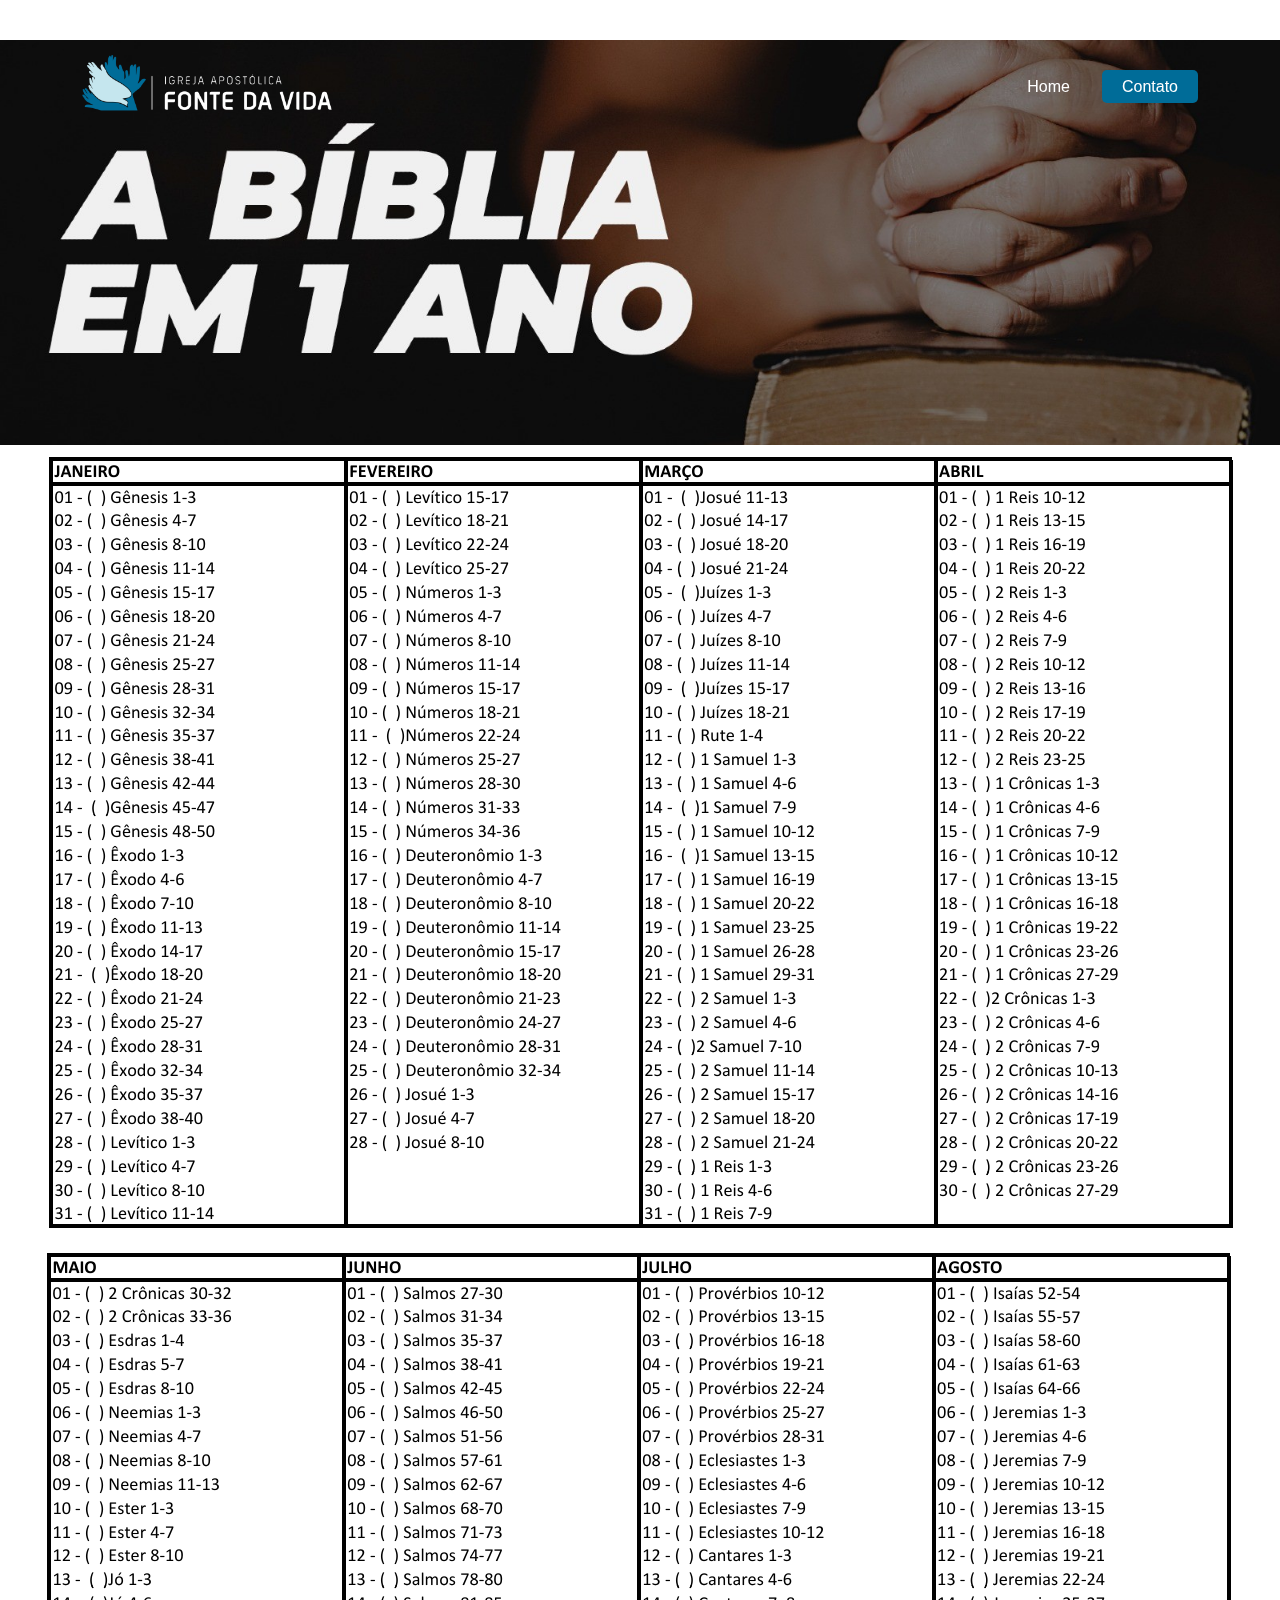
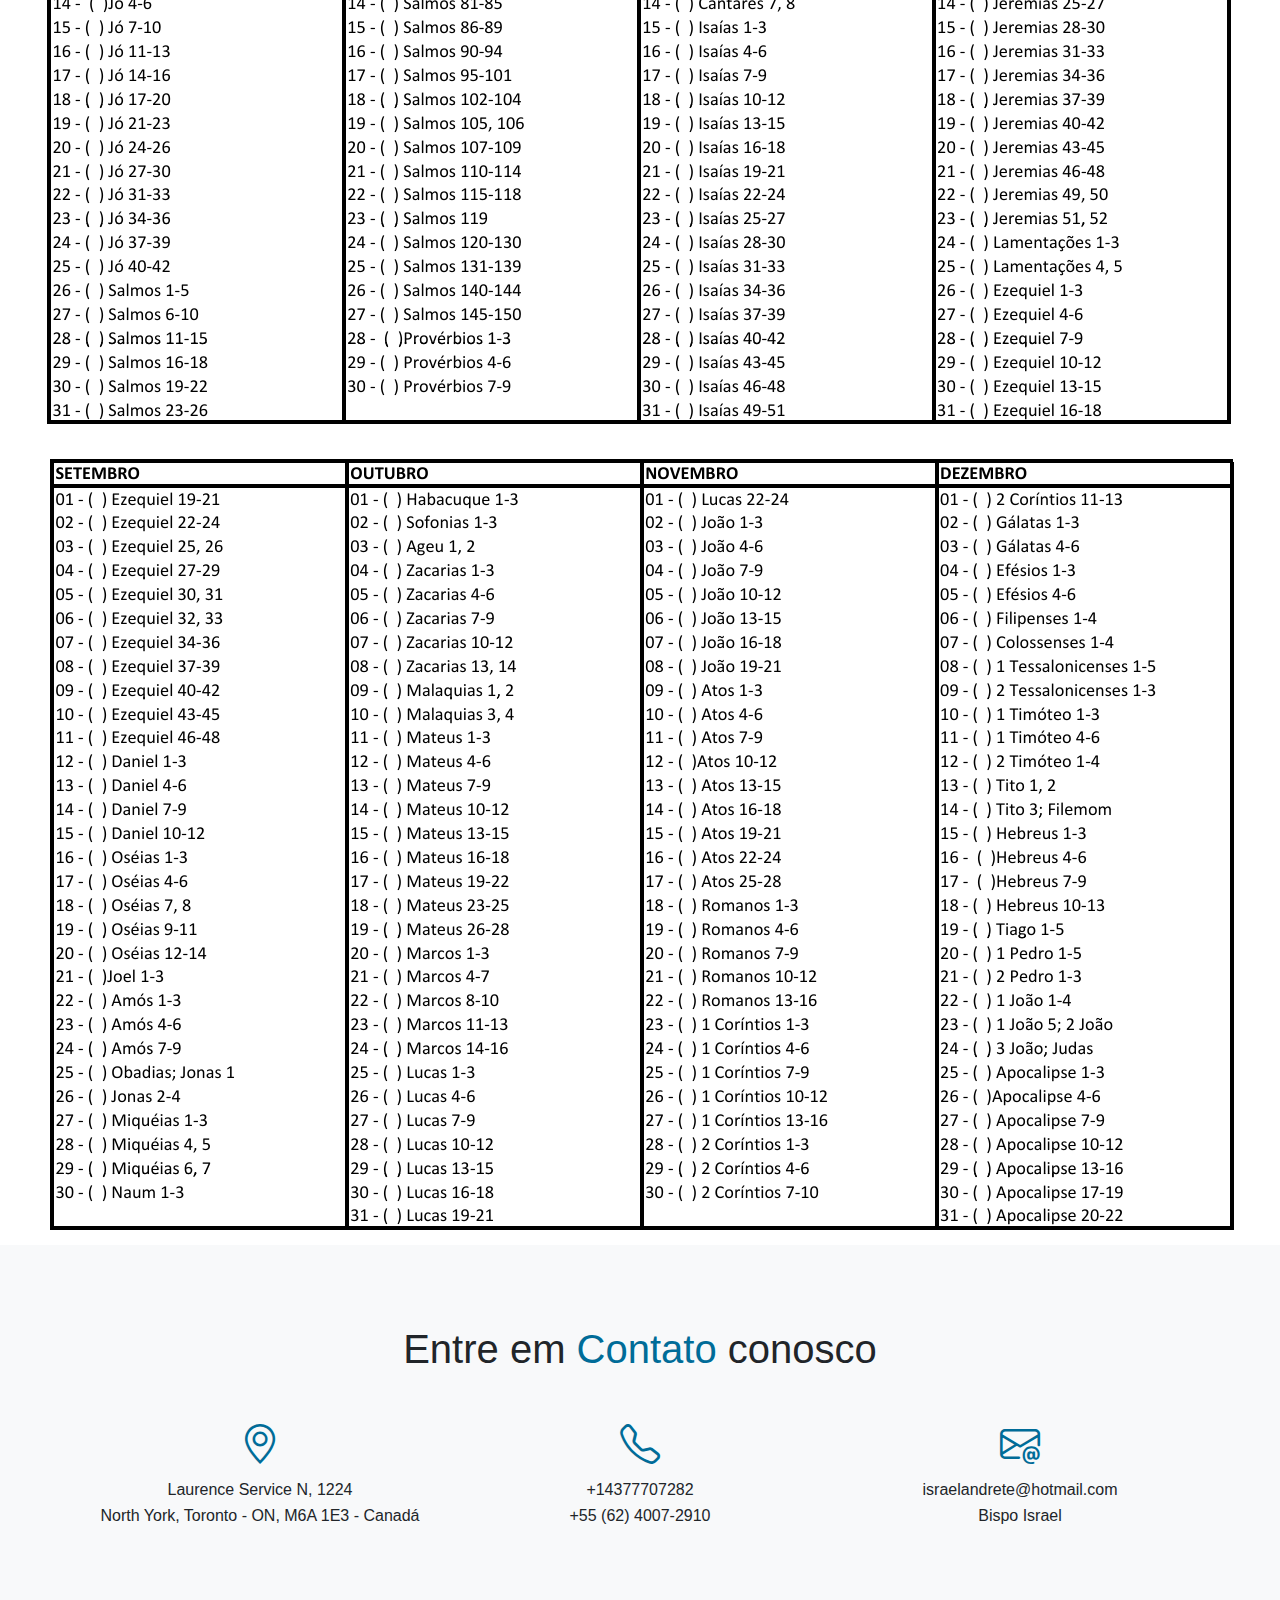
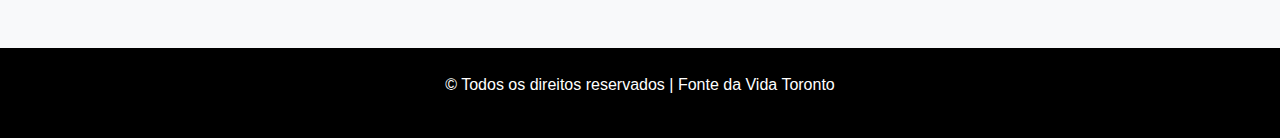
==== commit 4f6a0380: "add pagina" ====
--- a/leitura-completa.html
+++ b/leitura-completa.html
@@ -1,13 +1,109 @@
 <!DOCTYPE html>
-<html lang="pt-BR">
+<html lang="pt-br">
+
 <head>
     <meta charset="UTF-8">
+    <meta http-equiv="X-UA-Compatible" content="IE=edge">
     <meta name="viewport" content="width=device-width, initial-scale=1.0">
-    <title>Plano de Leitura Bíblica</title>
+    <title>Igreja Apostólica Fonte da Vida</title>
+    <link rel="stylesheet" href="https://cdn.jsdelivr.net/npm/bootstrap@5.3.3/dist/css/bootstrap.min.css">
+    <link href="https://cdn.jsdelivr.net/npm/bootstrap-icons/font/bootstrap-icons.css" rel="stylesheet">
+    <link rel="stylesheet" href="style.css">
+    <style>
+        header {
+            margin-bottom: 40px; 
+        }
+        .banner-area2 {
+            height: 45vh; 
+            margin-top: 40px; 
+             position: relative;
+            display: flex;
+            align-items: center;
+            justify-content: center;
+            text-align: center;
+            color: var(--white);
+        }
+
+        .banner-img2 {
+            position: absolute;
+            top: 0;
+            left: 0;
+            width: 100%;
+            height: 100%;
+            background: url('images/pl-img.jpg') no-repeat center center/cover;
+            z-index: -1; /* Garante que a imagem do banner fique atrás do conteúdo */
+        }
+
+        
+        .banner-content {
+            z-index: 1;
+        }
+    </style>
 </head>
+
 <body>
-    <h1 class="text-center">Estamos trabalhando nessa Pagina</h1>
+    <header>
+        <div class="container d-flex justify-content-between align-items-center">
+            <h2>
+                <a href="#"><img src="images/logo.webp" alt="Logo Igreja" width="250"></a>
+            </h2>
+            <button class="mobile-menu-btn d-md-none">
+                <i class="bi bi-list"></i>
+            </button>
+            <nav class="main-nav">
+                <ul class="nav d-flex align-items-center">
+                    <li><a href="index.html">Home</a></li>
+                    <li><a href="#contact" class="nav-btn">Contato</a></li>
+                </ul>
+            </nav>
+        </div>
+    </header>
 
+    <section class="banner-area2" id="home">
+        <div class="banner-img2"></div>
+        <div class="banner-content">
+            <!--conteúdo do banner vai aqui -->
+        </div>
+    </section>
 
+    <section class="text-center">
+        <h2>
+            <a href="#"><img src="images/pl1.png" alt="Logo Igreja" class="img-fluid"></a>
+        </h2>
+        <h2>
+            <a href="#"><img src="images/pl2.png" alt="Logo Igreja" class="img-fluid"></a>
+        </h2>
+        <h2>
+            <a href="#"><img src="images/pl3.png" alt="Logo Igreja" class="img-fluid"></a>
+        </h2>
+    </section>
+
+    <section class="contact-area" id="contact">
+        <div class="container">
+            <h3 class="section-title">Entre em <span>Contato</span> conosco</h3>
+            <div class="contact-content row text-center">
+                <div class="col-md-4 mb-4">
+                    <i class="bi bi-geo-alt"></i>
+                    <p>Laurence Service N, 1224<br>North York, Toronto - ON, M6A 1E3 - Canadá</p>
+                </div>
+                <div class="col-md-4 mb-4">
+                    <i class="bi bi-telephone"></i>
+                    <p>+14377707282<br>+55 (62) 4007-2910</p>
+                </div>
+                <div class="col-md-4 mb-4">
+                    <i class="bi bi-envelope-at"></i>
+                    <p>israelandrete@hotmail.com<br>Bispo Israel</p>
+                </div>
+            </div>
+        </div>
+    </section>
+
+    <footer class="text-center py-4">
+        <p>© Todos os direitos reservados | Fonte da Vida Toronto</p>
+    </footer>
+
+    <script src="https://cdn.jsdelivr.net/npm/bootstrap@5.3.3/dist/js/bootstrap.bundle.min.js"></script>
+    <script src="script.js"></script>
 </body>
+
 </html>
--- a/style.css
+++ b/style.css
@@ -0,0 +1,369 @@
+:root {
+    --primary-color: #000;
+    --secondary-color: #006C98;
+    --hover-color: #005e87ee;
+    --white: #fff;
+}
+
+* {
+    margin: 0;
+    padding: 0;
+    box-sizing: border-box;
+}
+
+html {
+    scroll-behavior: smooth;
+}
+
+body {
+    font-family: Arial, sans-serif;
+    line-height: 1.6;
+}
+section {
+    scroll-margin-top: 110px; 
+  }
+
+/* Header Styles */
+header {
+    position: fixed;
+    top: 0;
+    left: 0;
+    width: 100%;
+    padding: 20px 0;
+    z-index: 1000;
+    transition: all 0.3s ease;
+}
+
+header.scrolled {
+    background-color: var(--primary-color);
+    padding: 10px 0;
+}
+
+.mobile-menu-btn {
+    background: none;
+    border: none;
+    color: var(--white);
+    font-size: 2rem;
+    cursor: pointer;
+    display: none;
+}
+
+.mobile-menu-btn.hidden {
+    display: none;
+}
+
+.main-nav {
+    display: flex;
+}
+
+.main-nav.active {
+    background-color: black;
+    position: fixed;
+    top: 0;
+    left: 0;
+    width: 100%;
+    z-index: 999;
+}
+
+.main-nav ul {
+    list-style: none;
+    margin: 0;
+    gap: 2rem;
+}
+
+.main-nav a {
+    color: var(--white);
+    text-decoration: none;
+    font-weight: 500;
+    transition: color 0.3s ease;
+}
+
+.main-nav a:hover {
+    text-decoration: underline;
+}
+
+.nav-btn {
+    background-color: var(--secondary-color);
+    color: var(--white) !important;
+    padding: 8px 20px;
+    border-radius: 5px;
+    transition: background-color 0.3s ease !important;
+}
+
+.nav-btn:hover {
+    background-color: var(--hover-color);
+    border-color: var(--white) !important;
+}
+
+
+/* Responsive Design */
+@media (max-width: 768px) {
+    header {
+        display: flex;
+        flex-direction: column;
+        align-items: center;
+    }
+
+    .mobile-menu-btn {
+        display: block;
+        
+    }
+
+    .main-nav {
+        display: none;
+        flex-direction: column;
+        align-items: center;
+        width: 100%;
+        padding: 15px;
+     
+    }
+
+    .main-nav.active {
+        display: flex;
+    }
+
+    .main-nav ul {
+        flex-direction: column;
+        gap: 1rem;
+    }
+
+    .main-nav a {
+        font-size: 1.5rem;
+    }
+}
+
+/* Banner Area */
+.banner-area {
+    height: 100vh;
+    position: relative;
+    display: flex;
+    align-items: center;
+    justify-content: center;
+    text-align: center;
+    color: var(--white);
+}
+
+.banner-img {
+    position: absolute;
+    top: 0;
+    left: 0;
+    width: 100%;
+    height: 100%;
+    background: url('images/worship.jpg') no-repeat center center/cover;
+    z-index: -1;
+}
+
+.banner-img::after {
+    content: '';
+    position: absolute;
+    top: 0;
+    left: 0;
+    width: 100%;
+    height: 100%;
+    background-color: rgba(0, 0, 0, 0.5);
+}
+
+.banner-content {
+    position: relative;
+    z-index: 1;
+}
+
+.banner-area h3 {
+    font-size: 2rem;
+    margin-bottom: 1rem;
+}
+
+.banner-area h1 {
+    font-size: 4rem;
+    margin-bottom: 2rem;
+}
+
+.banner-area span {
+    color: var(--secondary-color);
+}
+
+.instagram-link {
+    color: #E1306C; /* Cor do Instagram */
+}
+.whatsapp-link {
+    color: #25D366; /* Cor do WhatsApp */
+}
+.email-link {
+    color: #D44638; /* Cor do Email */
+}
+
+.custom-btn {
+    background-color: var(--secondary-color);
+    border-color: var(--secondary-color); 
+    color: var(--white);
+}
+
+.custom-btn:hover {
+    background-color: var(--hover-color);
+    border-color: var(--white); 
+}
+
+
+/* About Area */
+.about-area {
+    padding: 80px 0;
+    background-color: #f8f9fa;
+}
+
+.section-title {
+    text-align: center;
+    margin-bottom: 40px;
+    font-size: 2.5rem;
+}
+
+.section-title span {
+    color: var(--secondary-color);
+}
+
+.about-left {
+    background: url('images/img-bispos.png') no-repeat center center/cover;
+    border-radius: 10px 65px;
+    min-height: 400px;
+}
+
+.about-right {
+    padding: 30px;
+}
+
+
+
+/*pano de leitura*/
+.bible-reading-section {
+    background-color: #f8f9fa;
+   
+    text-align: center;
+
+    scroll-margin-top: 80px; /* Ajuste conforme a altura do seu menu de navegação */
+    padding-top: 100px; /* Adiciona espaço extra no topo */
+    margin-top: -50px;
+}
+.bible-reading-card {
+    max-width: 600px;
+    margin: 0 auto;
+    box-shadow: 0 4px 6px rgba(0,0,0,0.1);
+    transition: transform 0.3s ease;
+}
+.bible-reading-card:hover {
+    transform: scale(1.02);
+}
+.saiba-mais-btn {
+    margin-top: 15px;
+    background-color: var(--secondary-color);
+    border-color: var(--secondary-color); 
+    color: var(--white);
+}
+.saiba-mais-btn:hover {
+    background-color: var(--hover-color);
+    border-color: var(--white); 
+}
+
+
+/* Message Area */
+.msg-area {
+    background-color: var(--primary-color);
+    color: var(--white);
+    padding: 60px 0;
+}
+
+.msg-content {
+    max-width: 800px;
+    margin: 0 auto;
+}
+
+.msg-content h2 {
+    margin-bottom: 20px;
+}
+
+/* Services Area */
+.services-area {
+    padding: 80px 0;
+    background-color: #fff;
+}
+
+.service-item {
+    background-color: #fff;
+    border-radius: 10px;
+    overflow: hidden;
+    box-shadow: 0 5px 15px rgba(0,0,0,0.1);
+    transition: transform 0.3s ease;
+}
+
+.service-item:hover {
+    transform: translateY(-5px);
+}
+
+.service-item img {
+    width: 100%;
+    height: 250px;
+    object-fit: cover;
+}
+
+.service-item h4 {
+    padding: 20px;
+    margin: 0;
+    color: var (--primary-color);
+}
+
+.service-text {
+    padding: 20px;
+}
+
+/* Contact Area */
+.contact-area {
+    padding: 80px 0;
+    background-color: #f8f9fa;
+}
+
+.contact-content i {
+    font-size: 2.5rem;
+    color: var(--secondary-color);
+    margin-bottom: 15px;
+}
+
+/* Footer */
+footer {
+    background-color: var(--primary-color);
+    color: var(--white);
+}
+
+/* Responsive Design */
+@media (max-width: 768px) {
+    header {
+        display: flex;
+        flex-direction: column;
+        align-items: center;
+    }
+
+    header h2 {
+        margin-bottom: 15px;
+    }
+
+    .mobile-menu-btn {
+        display: block;
+    }
+
+    .main-nav {
+        display: none;
+        flex-direction: column;
+        align-items: center;
+        width: 100%;
+    }
+
+    .main-nav.active {
+        display: flex;
+    }
+
+    .main-nav ul {
+        flex-direction: column;
+        gap: 1rem;
+    }
+
+    .main-nav a {
+        font-size: 1.5rem;
+    }
+}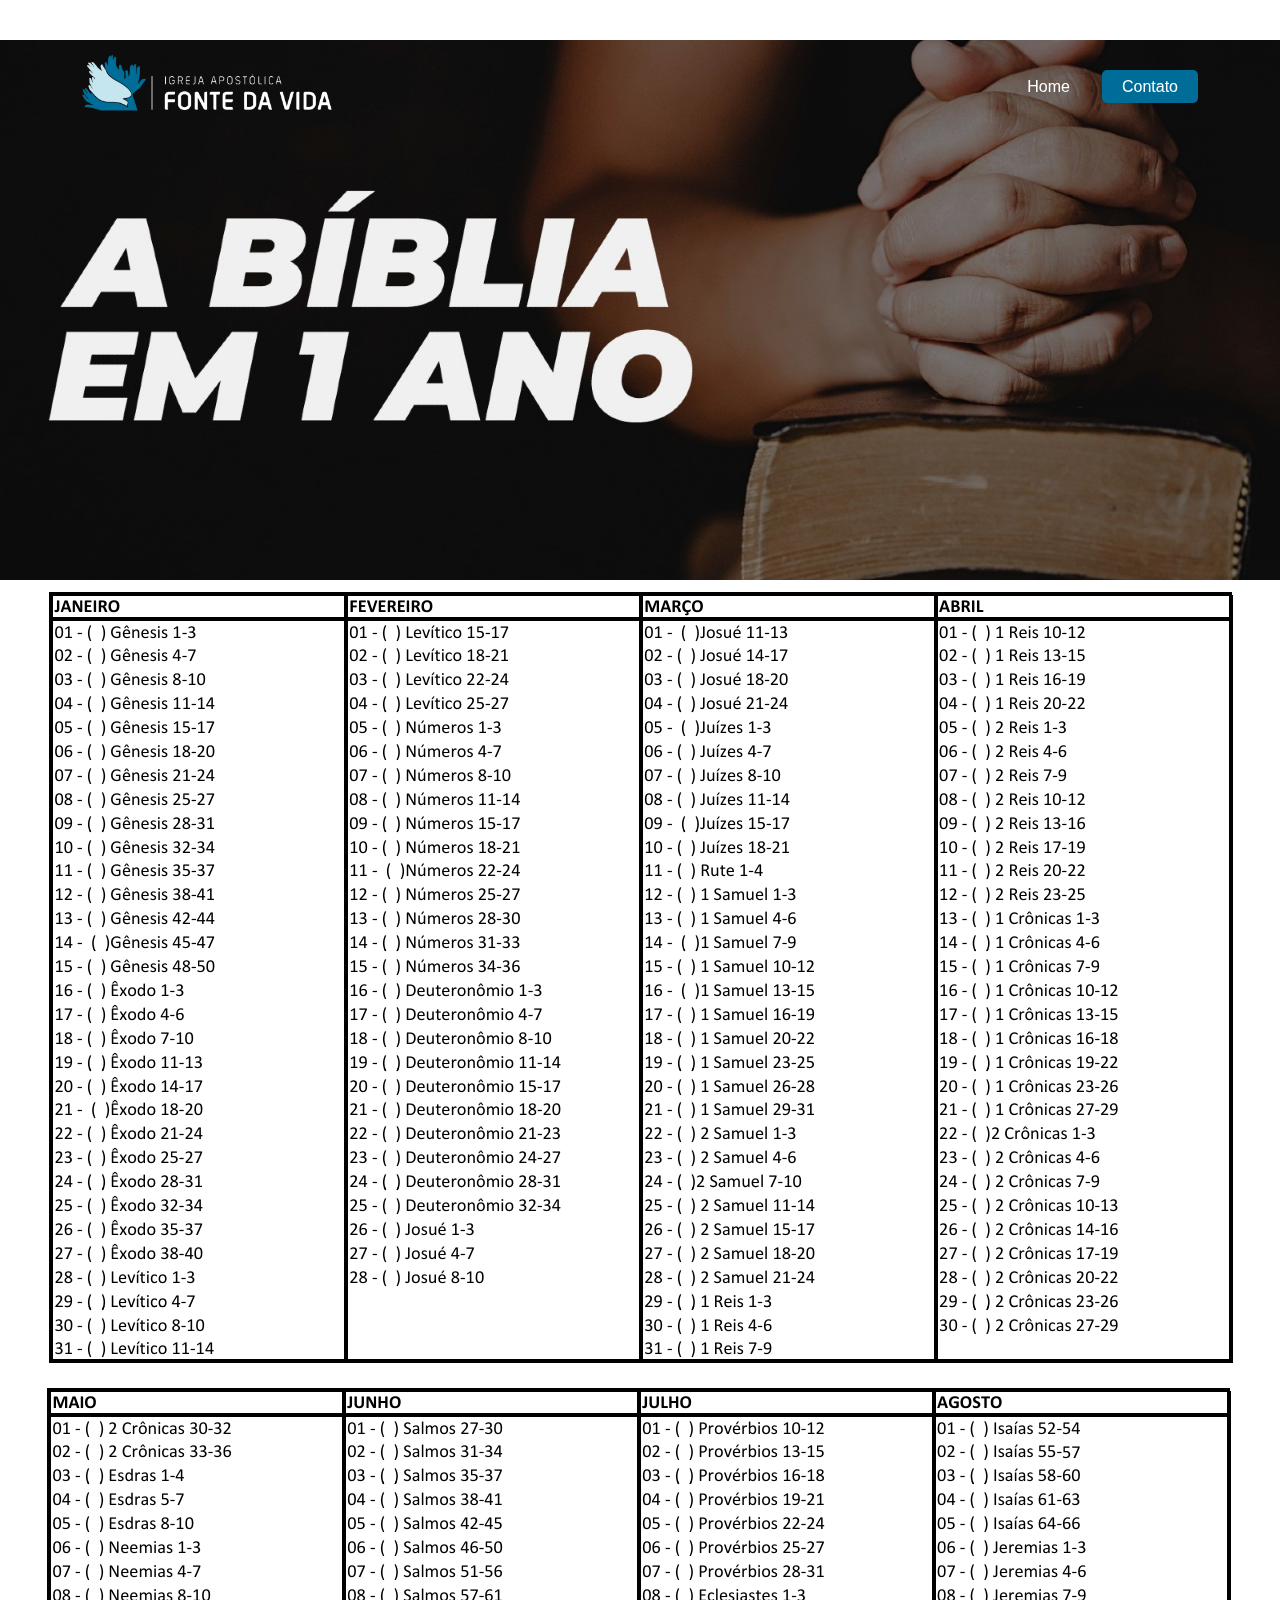
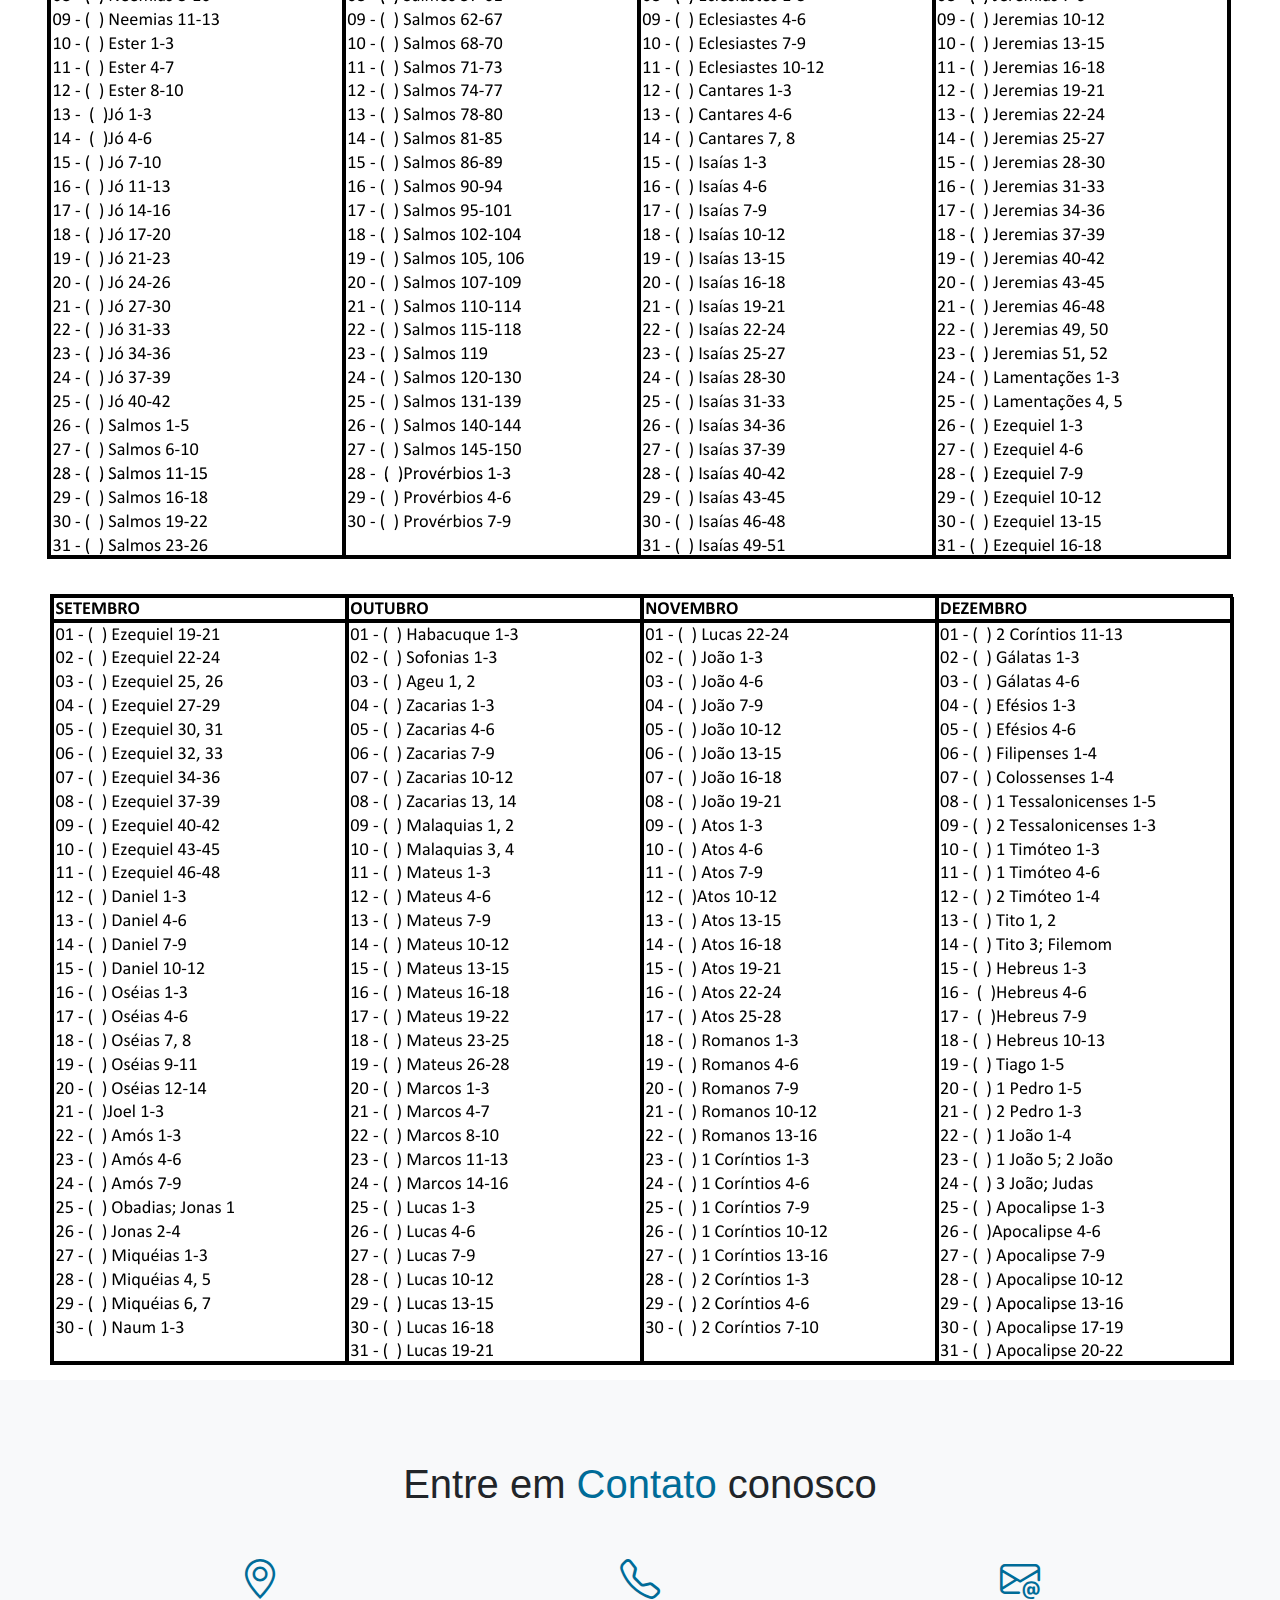
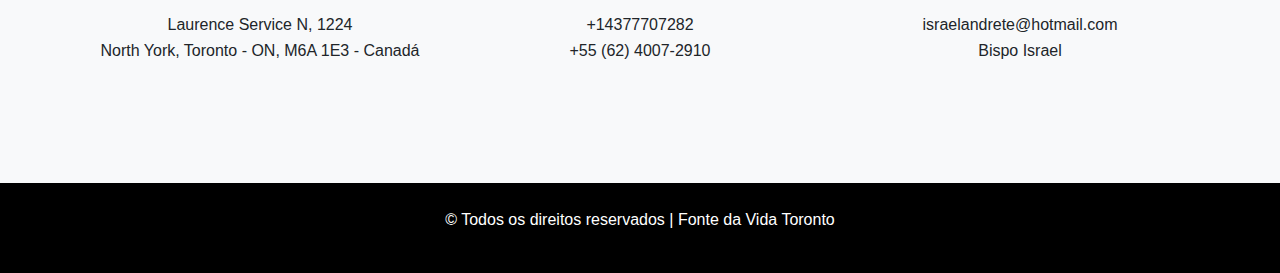
==== commit 87cb37f7: "fixing spaces" ====
--- a/leitura-completa.html
+++ b/leitura-completa.html
@@ -14,7 +14,7 @@
             margin-bottom: 40px; 
         }
         .banner-area2 {
-            height: 45vh; 
+            height: 60vh; 
             margin-top: 40px; 
              position: relative;
             display: flex;
--- a/style.css
+++ b/style.css
@@ -366,4 +366,8 @@
     .main-nav a {
         font-size: 1.5rem;
     }
+
+    .banner-area h1{
+        font-size: 2rem;
+    }
 }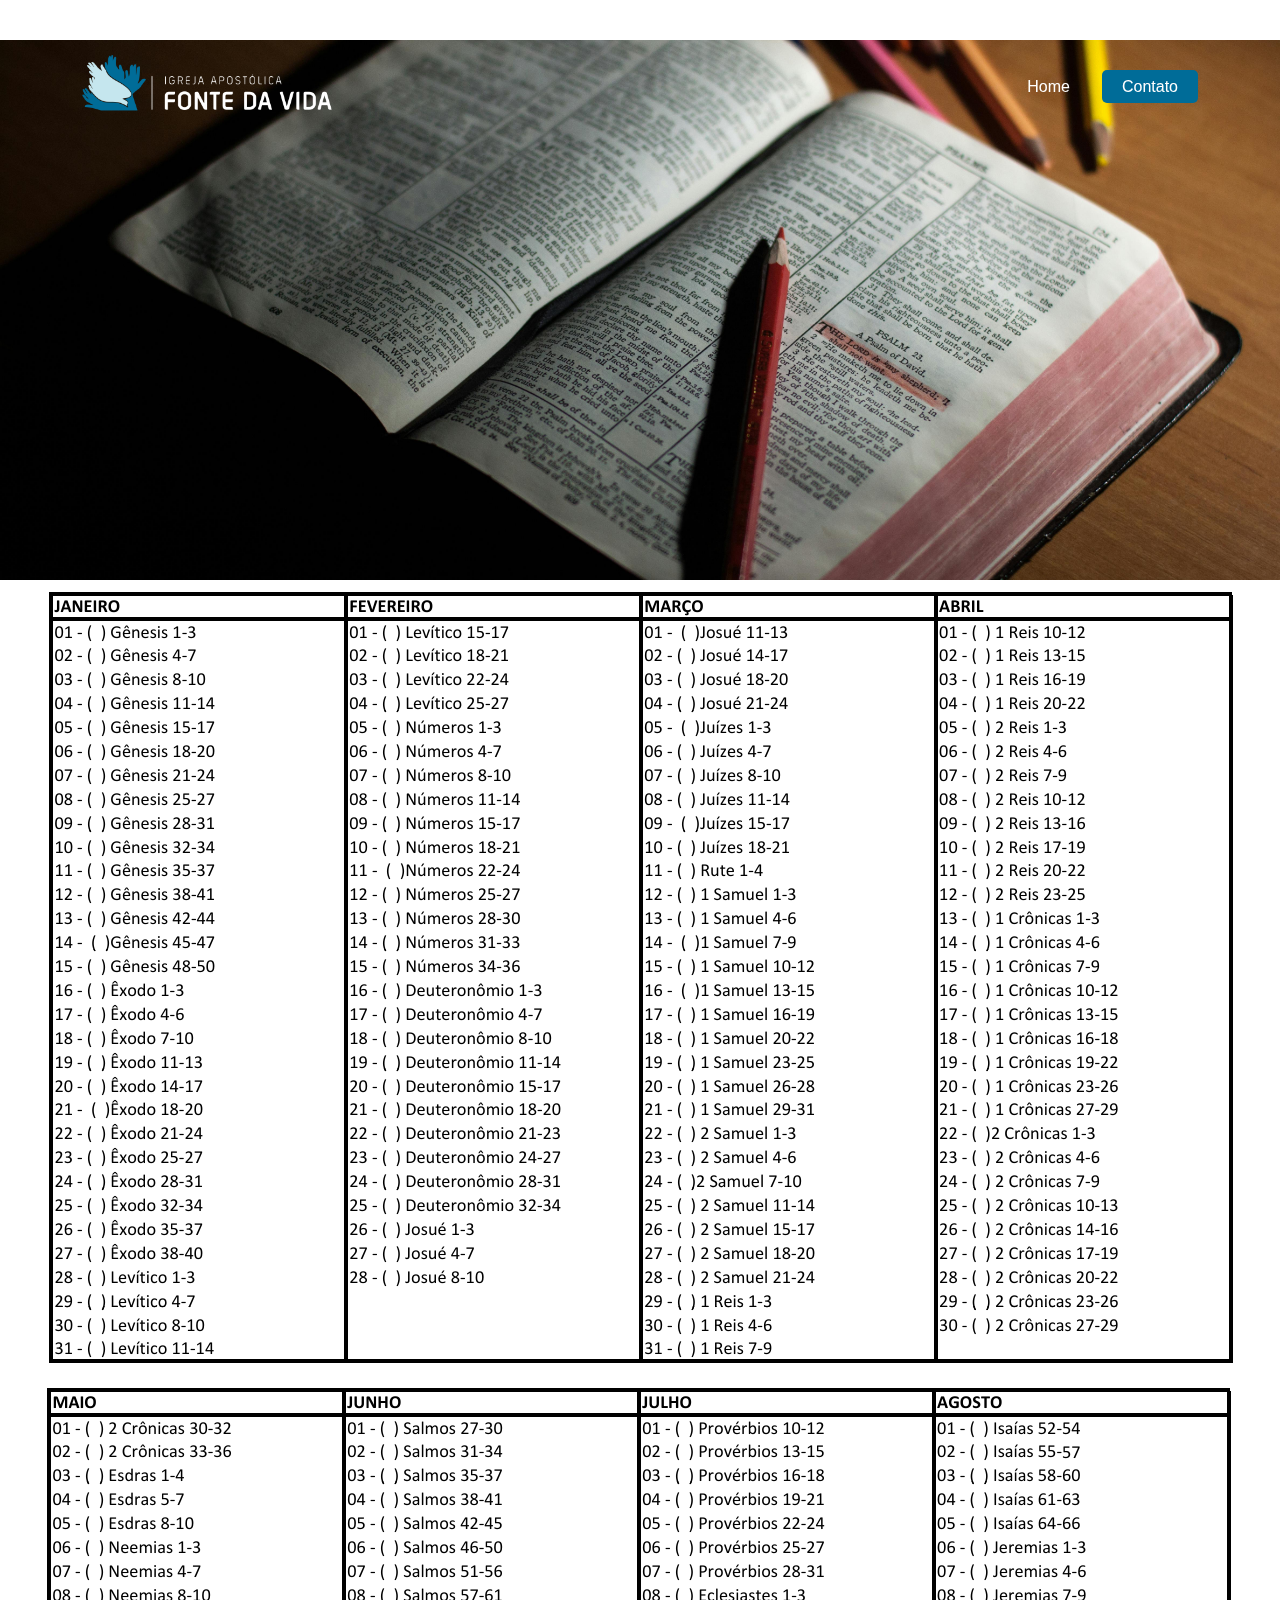
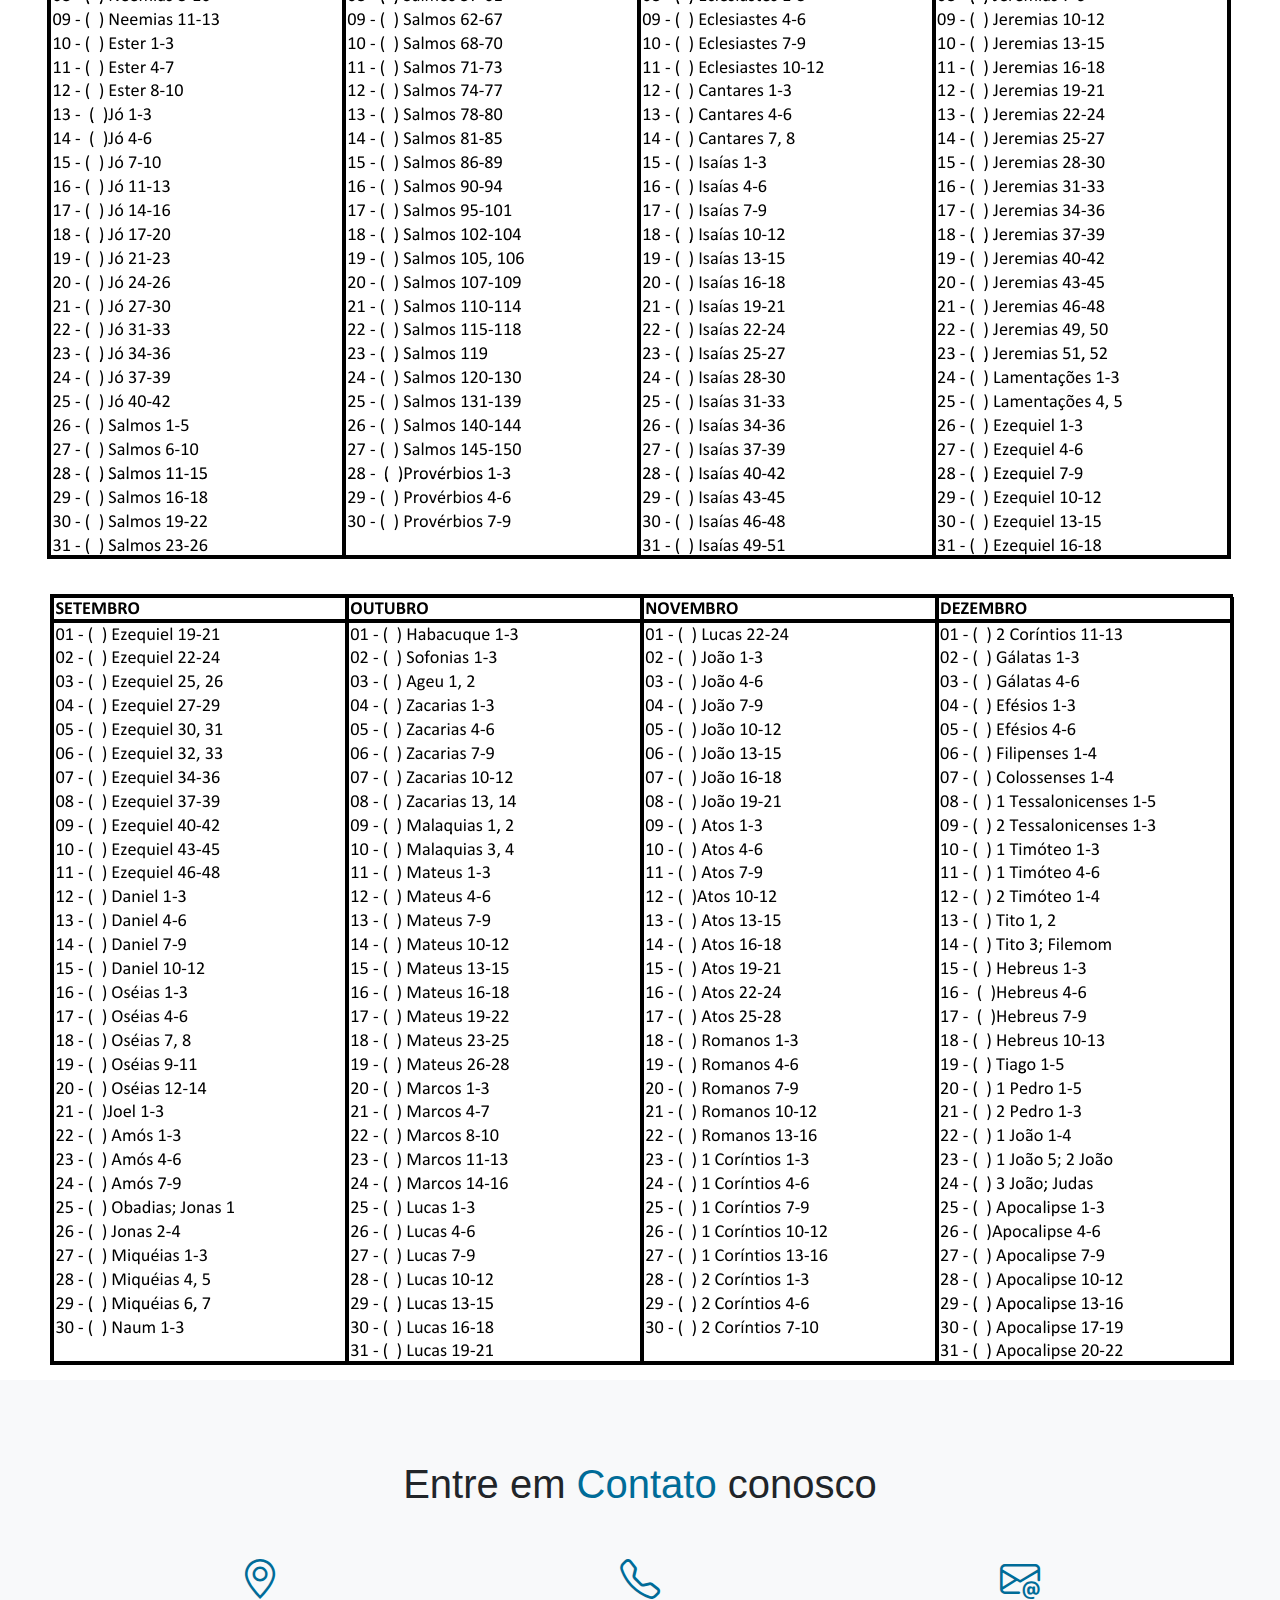
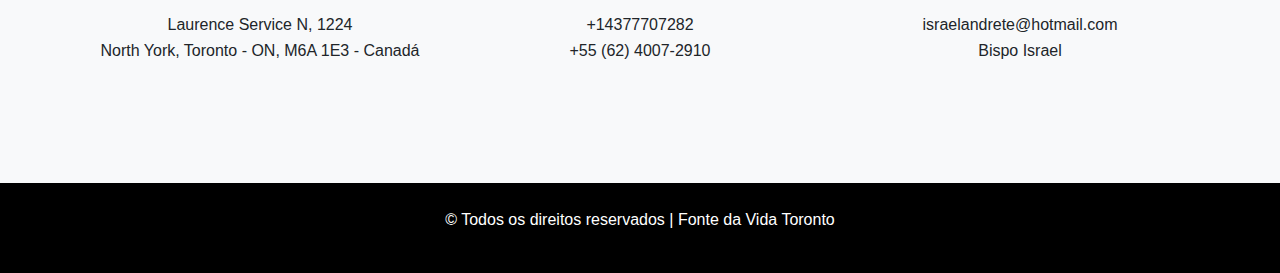
==== commit 4f5fe6e5: "add foto de capa" ====
--- a/leitura-completa.html
+++ b/leitura-completa.html
@@ -30,7 +30,7 @@
             left: 0;
             width: 100%;
             height: 100%;
-            background: url('images/pl-img.jpg') no-repeat center center/cover;
+            background: url('images/bible.jpg') no-repeat center center/cover;
             z-index: -1; /* Garante que a imagem do banner fique atrás do conteúdo */
         }
 
@@ -60,8 +60,8 @@
     </header>
 
     <section class="banner-area2" id="home">
-        <div class="banner-img2"></div>
-        <div class="banner-content">
+        <div class="banner-img2 "></div>
+        <div class="banner-content ">
             <!--conteúdo do banner vai aqui -->
         </div>
     </section>
